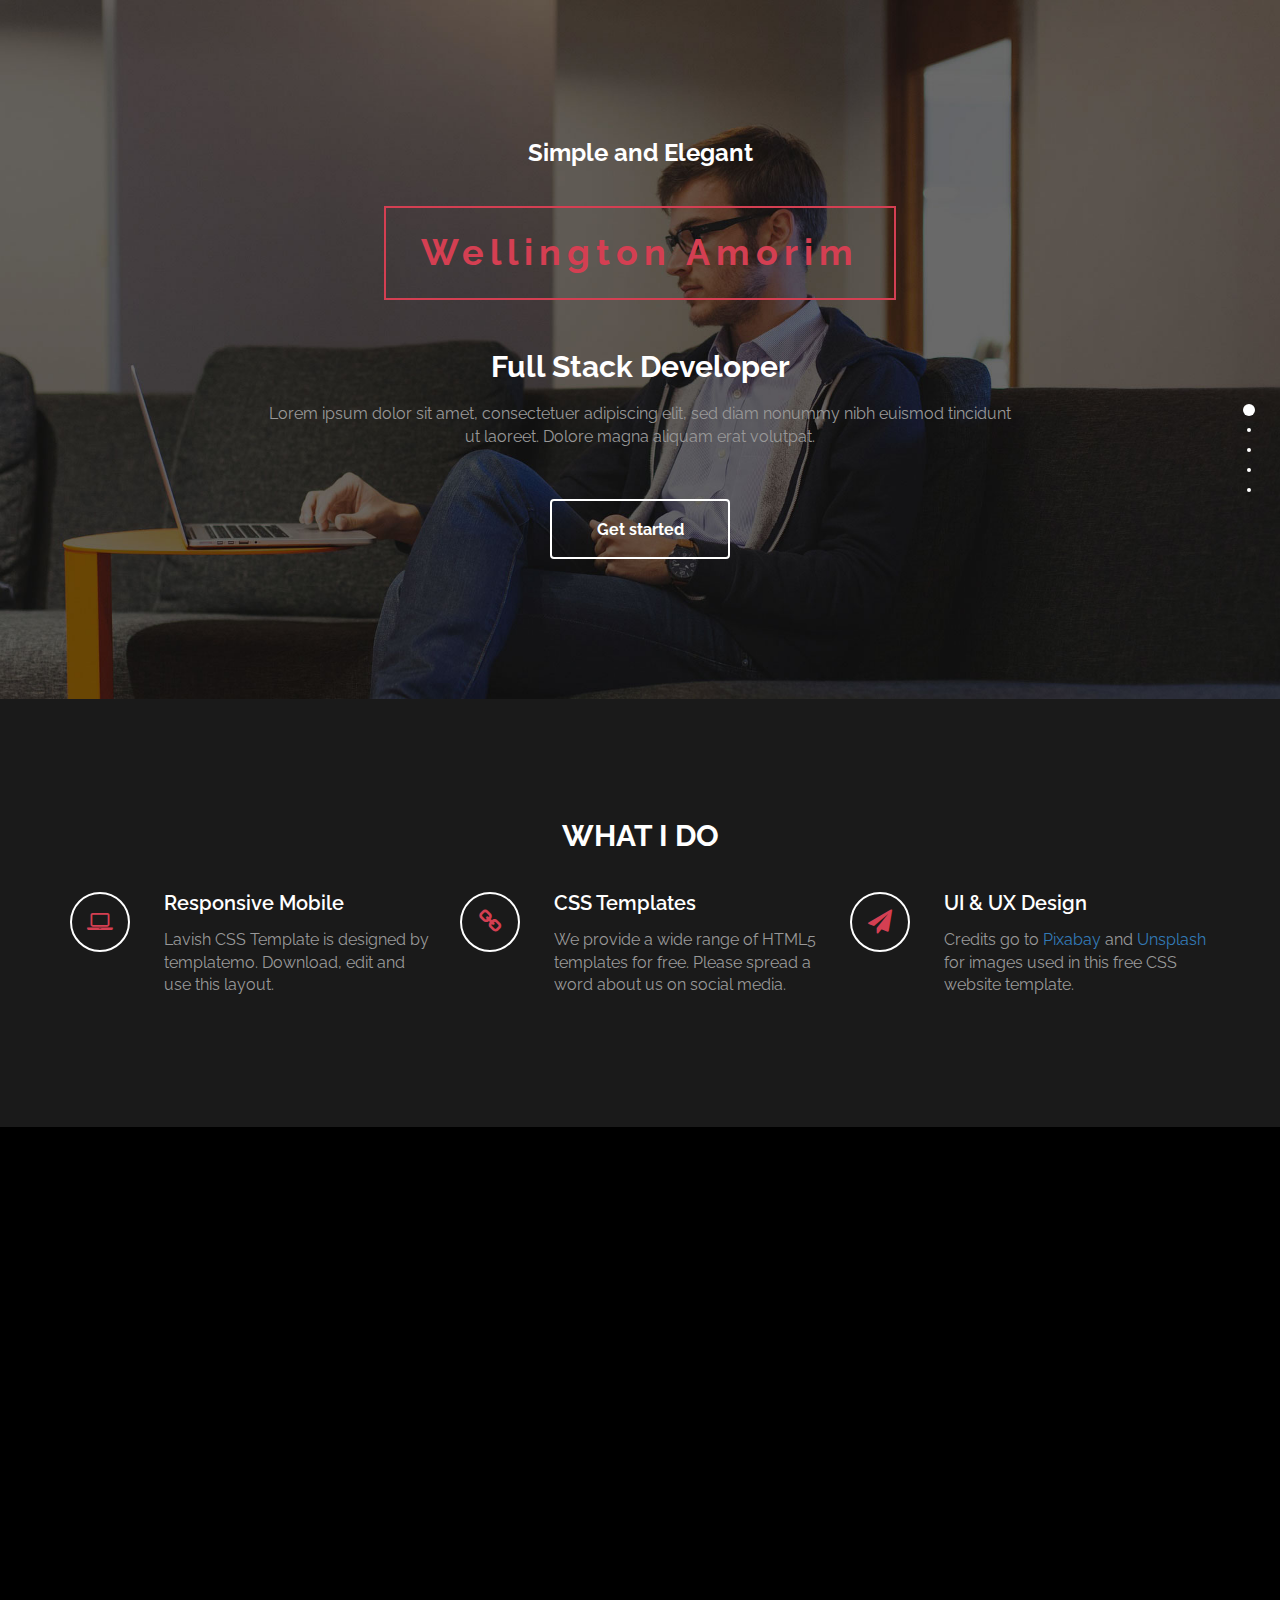
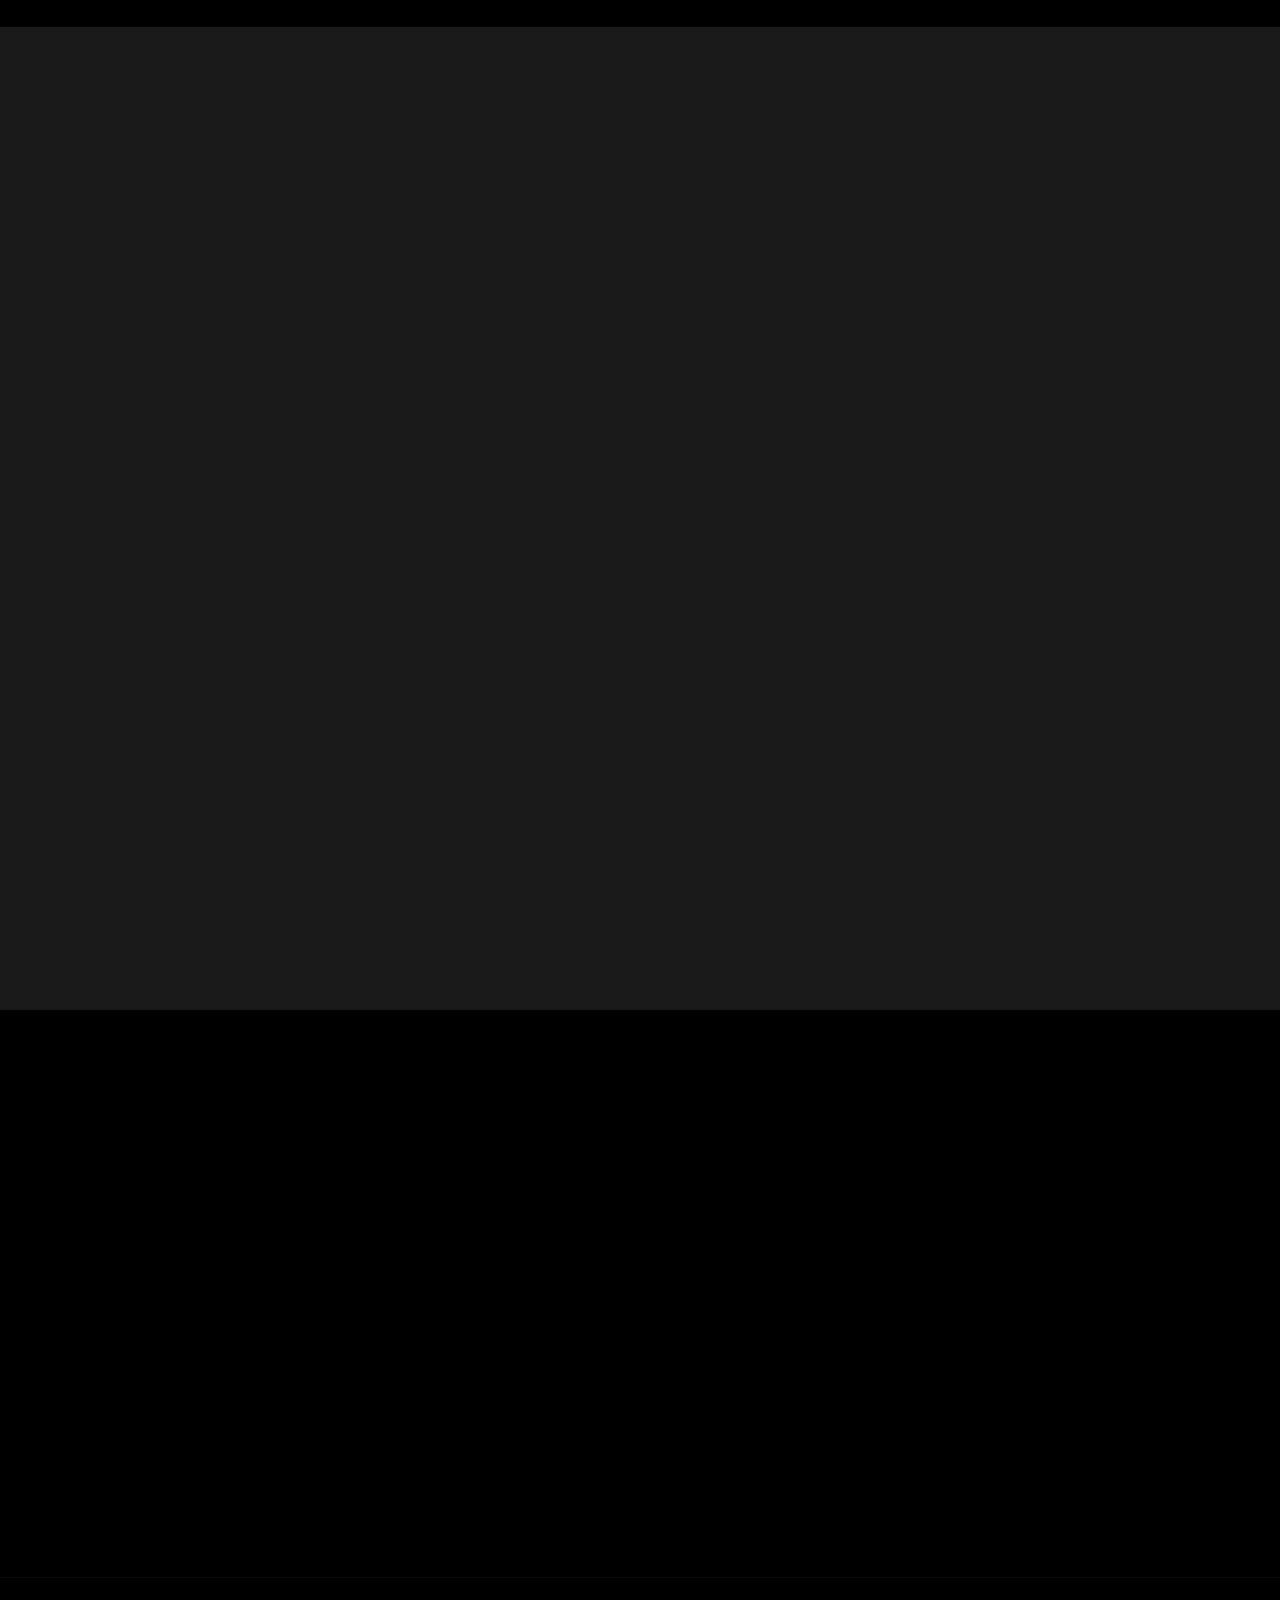
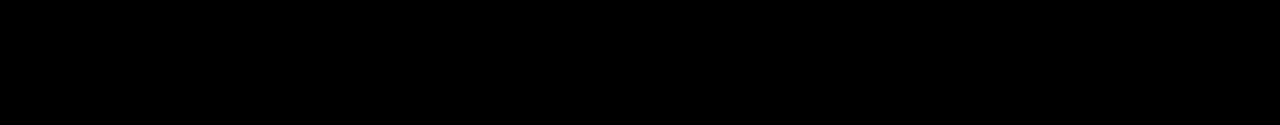
==== root/index.html @ d26688b6 "publish setup" ====
<!DOCTYPE html>
<html lang="en">
	<head>
		<meta charset="utf-8">

		<title>Lavish - Free Responsive Template</title>
		<meta name="keywords" content="">
		<meta name="description" content="">
        <meta name="author" content="templatemo">
        <!-- 
        Lavish HTML CSS Template
        https://templatemo.com/tm-458-lavish
        -->
        
		<meta http-equiv="X-UA-Compatible" content="IE=Edge">
		<meta http-equiv="Content-Type" content="text/html; charset=UTF-8" />
		<meta name="viewport" content="width=device-width, initial-scale=1">

		<!-- animate -->
		<link rel="stylesheet" href="css/animate.min.css">
		<!-- bootstrap -->
		<link rel="stylesheet" href="css/bootstrap.min.css">
		<!-- font-awesome -->
		<link rel="stylesheet" href="css/font-awesome.min.css">
		<!-- google font -->
		<link href='http://fonts.googleapis.com/css?family=Raleway:400,300,700,800' rel='stylesheet' type='text/css'>
		<!-- fullpage -->
		<link rel="stylesheet" href="css/jquery.fullPage.css">
		<!-- custom -->
		<link rel="stylesheet" href="css/templatemo-style.css">

	</head>
	<body>

	<div id="fullpage">

		<!-- start home -->
		<div id="home" class="section">
			<div class="container">
				<div class="row">
					<div class="col-md-2"></div>
					<div class="col-md-8 wow fadeIn" data-wow-delay="0.9s">
						<h3>Simple and Elegant</h3>
						<h1>Wellington Amorim</h1>
						<h2 class="rotate">Full Stack Developer, e.g. PROJECT LEADER</h2>
						<p>Lorem ipsum dolor sit amet, consectetuer adipiscing elit, sed diam nonummy nibh euismod tincidunt ut laoreet. Dolore magna aliquam erat volutpat.</p>
						<a href="#work" class="btn btn-default smoothScroll wow fadeInUp" data-wow-delay="1s">Get started</a>
					</div>
					<div class="col-md-2"></div>
				</div>
			</div>
		</div>
		<!-- end home -->

		<!-- start work -->
		<div id="work" class="section">
			<div class="container">
				<div class="row">
					<div class="col-md-12 wow bounce">
						<h2>WHAT I DO</h2>
					</div>
                </div>  
                
                <div class="row">
					<div class="col-md-4 col-xs-11 wow fadeInUp" data-wow-delay="0.6s">
						<div class="media">
							<div class="media-object media-left">
								<i class="fa fa-laptop"></i>
							</div>
							<div class="media-body">
								<h3 class="media-heading">Responsive Mobile</h3>
								<p>Lavish CSS Template is designed by templatemo. Download, edit and use this layout.</p>
							</div>
						</div>
					</div>
                    
					<div class="col-md-4 col-xs-11 wow fadeInUp" data-wow-delay="0.6s">
						<div class="media">
							<div class="media-object media-left">
								<i class="fa fa-link"></i>
							</div>
							<div class="media-body">
								<h3 class="media-heading">CSS Templates</h3>
								<p>We provide a wide range of HTML5 templates for free. Please spread a word about us on social media.</p>
							</div>
						</div>
					</div>
                    
					<div class="col-md-4 col-xs-11 wow fadeInUp" data-wow-delay="0.6s">
						<div class="media">
							<div class="media-object media-left">
								<i class="fa fa-paper-plane"></i>
							</div>
							<div class="media-body">
								<h3 class="media-heading">UI &AMP; UX Design</h3>
								<p>Credits go to <a rel="nofollow" href="https://pixabay.com">Pixabay</a> and <a rel="nofollow" href="http://unsplash.com">Unsplash</a> for images used in this free CSS website template.</p>
							</div>
						</div>
					</div>
                    
				</div>
			</div>
		</div>
		<!-- end work -->

		<!-- start about -->
		<div id="about" class="section">
			<div class="container">
				<div class="row">
					<div class="col-md-6 col-xs-11 wow fadeInLeft" data-wow-delay="0.9s">
						<h2>ABOUT LAVISH</h2>
						<h4>DESIGNER &AMP; DEVELOPER</h4>
						<p>Lorem ipsum dolor sit amet, consectetuer adipiscing elit, sed diam nonummy nibh euismod tincidunt ut laoreet. Dolore magna aliquam erat volutpat.</p>
						<p>Dolore magna aliquam erat volutpat. Lorem ipsum dolor sit amet, consectetuer adipiscing elit, sed diam nonummy nibh euismod tincidunt ut laoreet.</p>
					</div>
					<div class="col-md-6 col-xs-11 wow fadeInRight" data-wow-delay="0.9s">
						<span class="text-top">Web Design <small>95%</small></span>
							<div class="progress">
								<div class="progress-bar progress-bar-danger" role="progressbar" aria-valuenow="60" aria-valuemin="0" aria-valuemax="100" style="width: 95%;"></div>
							</div>
						<span>Mobile Apps <small>80%</small></span>
							<div class="progress">
								<div class="progress-bar progress-bar-danger" role="progressbar" aria-valuenow="80" aria-valuemin="0" aria-valuemax="100" style="width: 80%;"></div>
							</div>
						<span>SEO Stuffs <small>70%</small></span>
							<div class="progress">
								<div class="progress-bar progress-bar-danger" role="progressbar" aria-valuenow="60" aria-valuemin="0" aria-valuemax="100" style="width: 70%;"></div>
							</div>
						<span>HTLM5 &AMP; CSS3 <small>90%</small></span>
							<div class="progress">
								<div class="progress-bar progress-bar-danger" role="progressbar" aria-valuenow="60" aria-valuemin="0" aria-valuemax="100" style="width: 90%;"></div>
							</div>
					</div>
				</div>
			</div>
		</div>
		<!-- end about -->

		<!-- start portfolio -->
		<div id="portfolio" class="section">
		<div class="container">
			<div class="row">
				<div class="col-md-12">
					<h2 class="wow bounce">PORTFOLIO</h2>
				</div>
				<div class="col-md-4 col-xs-6 wow fadeIn" data-wow-delay="0.6s">
					<div class="portfolio-thumb">
						<img src="images/portfolio-img1.jpg" class="img-responsive" alt="portfolio img">
							<div class="portfolio-overlay">
								<h4>Web Design</h4>
								<h5>Author: Cindy</h5>
							</div>
					</div>
				</div>
				<div class="col-md-4 col-xs-6 wow fadeIn" data-wow-delay="0.6s">
					<div class="portfolio-thumb">
						<img src="images/simple_kambam.gif" class="img-responsive" alt="portfolio img">
							<div class="portfolio-overlay">
								<h4>Web App</h4>
								<h5>Author: Linda</h5>
							</div>
					</div>
				</div>
				<div class="col-md-4 col-xs-6 wow fadeIn" data-wow-delay="0.6s">
					<div class="portfolio-thumb">
						<img src="images/portfolio-img3.jpg" class="img-responsive" alt="portfolio img">
							<div class="portfolio-overlay">
								<h4>Mobile App</h4>
								<h5>Author: Kate</h5>
							</div>
					</div>
				</div>
				<div class="col-md-6 col-xs-6 wow fadeIn" data-wow-delay="0.6s">
					<div class="portfolio-thumb">
						<img src="images/portfolio-img4.jpg" class="img-responsive" alt="portfolio img">
							<div class="portfolio-overlay">
								<h4>Old Artwork</h4>
								<h5>Author: Catherine</h5>
							</div>
					</div>
				</div>
				<div class="col-md-6 col-xs-6 wow fadeIn" data-wow-delay="0.6s">
					<div class="portfolio-thumb">
						<img src="images/portfolio-img5.jpg" class="img-responsive" alt="portfolio img">
							<div class="portfolio-overlay">
								<h4>New Animation</h4>
								<h5>Author: Kathy</h5>
							</div>
					</div>
				</div>
			</div>
		</div>
	</div>
	<!-- end portfolio -->

		<!-- start contact -->
		<div id="contact" class="section">
			<div class="container">
				<div class="row">
					<div class="col-lg-5 col-lg-offset-1 col-md-6 wow fadeInUp" data-wow-delay="0.6s">
						<address>
							<p class="contact-title">CONTACT ME</p>
							<p><i class="fa fa-phone"></i> 090-080-0760</p>
							<p><i class="fa fa-envelope-o"></i> info@company.com</p>
							<p><i class="fa fa-map-marker"></i> 120 Old Walking Street, GL 16060</p>
						</address>
					</div>
					<div class="col-lg-6 col-md-6 col-xs-10 wow fadeInUp" data-wow-delay="0.6s">
						<form role="form" method="post" action="#">
							<input name="name" type="text" class="form-control" id="name" placeholder="Your Name">
							<input name="email" type="email" class="form-control" id="email" placeholder="Your Email">
							<textarea name="message" rows="5" class="form-control" id="message" placeholder="Your Message"></textarea>
							<input name="send" type="submit" class="form-control" id="send" value="SEND ME">
						</form>
					</div>
					<div class="col-md-1 col-sm-1"></div>
				</div>
			</div>
		</div>
		<!-- end contact -->

		<!-- start footer -->
		<footer>
			<div class="container">
				<div class="row">
					<div class="col-md-12 wow fadeIn" data-wow-delay="0.9s">
						<p>Copyright &copy; 2018 Lavish Personal Profile 
                        
                        . Designed by <a rel="nofollow noopener" href="https://templatemo.com">templatemo</a></p>
						<hr>
						<ul class="social-icon">
							<li><a href="#" class="fa fa-facebook"></a></li>
							<li><a href="#" class="fa fa-twitter"></a></li>
							<li><a href="#" class="fa fa-instagram"></a></li>
						</ul>
					</div>
				</div>
			</div>
		</footer>
		<!-- end footer -->

	</div>

		<!-- jQuery -->
		<script src="js/jquery.js"></script>
		<!-- bootstrap -->
		<script src="js/bootstrap.min.js"></script>
		<!-- fullpage -->
		<script src="js/jquery.fullPage.js"></script>
		<!-- smoothScroll -->
		<script src="js/smoothscroll.js"></script>
		<!-- wow -->
		<script src="js/wow.min.js"></script>
		<!-- text rotater -->
		<script src="js/jquery.simple-text-rotator.js"></script>
		<!-- custom -->
		<script src="js/custom.js"></script>

	</body>
</html>
---- root/css/templatemo-style.css ----
/*

Lavish HTML CSS Template

https://templatemo.com/tm-458-lavish
		
*/

body
{
	background: #000000;
	color: #999;
	font-family: 'Raleway', sans-serif;
	font-size: 16px;
	font-weight: 400;
}

/* start all section */
#home,
#home .fp-slide,
#home .fp-tableCell,

#work,
#work .fp-slide,
#work .fp-tableCell,

#about,
#about .fp-slide,
#about .fp-tableCell,

#contact,
#contact .fp-slide,
#contact .fp-tableCell,

#portfolio,
#portfolio .fp-slide,
#portfolio .fp-tableCell,

footer,
footer .fp-slide,
footer .fp-tableCell
{
    height: auto !important;
}

/* end all section */

/* start all heading */
h1,h2,h3,h4,h5
    {
        color: #ffffff;
        font-weight: bold;
    }
/* end all heading */

/* start all section */
#work, #about, #portfolio, #contact
    {
        padding-top: 100px;
        padding-bottom: 120px;
    }
/* end all section */

/* start simpletextrotator */
.rotating {
  display: inline-block;
  -webkit-transform-style: preserve-3d;
  -moz-transform-style: preserve-3d;
  -ms-transform-style: preserve-3d;
  -o-transform-style: preserve-3d;
  transform-style: preserve-3d;
  -webkit-transform: rotateX(0) rotateY(0) rotateZ(0);
  -moz-transform: rotateX(0) rotateY(0) rotateZ(0);
  -ms-transform: rotateX(0) rotateY(0) rotateZ(0);
  -o-transform: rotateX(0) rotateY(0) rotateZ(0);
  transform: rotateX(0) rotateY(0) rotateZ(0);
  -webkit-transition: 0.5s;
  -moz-transition: 0.5s;
  -ms-transition: 0.5s;
  -o-transition: 0.5s;
  transition: 0.5s;
  -webkit-transform-origin-x: 50%;
}

.rotating.flip {
  position: relative;
}

.rotating .front, .rotating .back {
  left: 0;
  top: 0;
  -webkit-backface-visibility: hidden;
  -moz-backface-visibility: hidden;
  -ms-backface-visibility: hidden;
  -o-backface-visibility: hidden;
  backface-visibility: hidden;
}

.rotating .front {
  position: absolute;
  display: inline-block;
  -webkit-transform: translate3d(0,0,1px);
  -moz-transform: translate3d(0,0,1px);
  -ms-transform: translate3d(0,0,1px);
  -o-transform: translate3d(0,0,1px);
  transform: translate3d(0,0,1px);
}

.rotating.flip .front {
  z-index: 1;
}

.rotating .back {
  display: block;
  opacity: 0;
}

.rotating.spin {
  -webkit-transform: rotate(360deg) scale(0);
  -moz-transform: rotate(360deg) scale(0);
  -ms-transform: rotate(360deg) scale(0);
  -o-transform: rotate(360deg) scale(0);
  transform: rotate(360deg) scale(0);
}

.rotating.flip .back {
  z-index: 2;
  display: block;
  opacity: 1;
  
  -webkit-transform: rotateY(180deg) translate3d(0,0,0);
  -moz-transform: rotateY(180deg) translate3d(0,0,0);
  -ms-transform: rotateY(180deg) translate3d(0,0,0);
  -o-transform: rotateY(180deg) translate3d(0,0,0);
  transform: rotateY(180deg) translate3d(0,0,0);
}

.rotating.flip.up .back {
  -webkit-transform: rotateX(180deg) translate3d(0,0,0);
  -moz-transform: rotateX(180deg) translate3d(0,0,0);
  -ms-transform: rotateX(180deg) translate3d(0,0,0);
  -o-transform: rotateX(180deg) translate3d(0,0,0);
  transform: rotateX(180deg) translate3d(0,0,0);
}

.rotating.flip.cube .front {
  -webkit-transform: translate3d(0,0,100px) scale(0.9,0.9);
  -moz-transform: translate3d(0,0,100px) scale(0.85,0.85);
  -ms-transform: translate3d(0,0,100px) scale(0.85,0.85);
  -o-transform: translate3d(0,0,100px) scale(0.85,0.85);
  transform: translate3d(0,0,100px) scale(0.85,0.85);
}

.rotating.flip.cube .back {
  -webkit-transform: rotateY(180deg) translate3d(0,0,100px) scale(0.9,0.9);
  -moz-transform: rotateY(180deg) translate3d(0,0,100px) scale(0.85,0.85);
  -ms-transform: rotateY(180deg) translate3d(0,0,100px) scale(0.85,0.85);
  -o-transform: rotateY(180deg) translate3d(0,0,100px) scale(0.85,0.85);
  transform: rotateY(180deg) translate3d(0,0,100px) scale(0.85,0.85);
}

.rotating.flip.cube.up .back {
  -webkit-transform: rotateX(180deg) translate3d(0,0,100px) scale(0.9,0.9);
  -moz-transform: rotateX(180deg) translate3d(0,0,100px) scale(0.85,0.85);
  -ms-transform: rotateX(180deg) translate3d(0,0,100px) scale(0.85,0.85);
  -o-transform: rotateX(180deg) translate3d(0,0,100px) scale(0.85,0.85);
  transform: rotateX(180deg) translate3d(0,0,100px) scale(0.85,0.85);
}
/* end simpletextrotator */

/* start home */       
#home
	{
        background: url('../images/home-bg.jpg');
        background-size: cover;
        background-repeat: no-repeat;
        padding-top: 120px;
        padding-bottom: 140px;
        text-align: center;
	}
#home h1
    {
        border: 2px solid #D43F52;
        color: #D43F52;
        display: inline-block;
        letter-spacing: 6px;
        padding: 25px 35px;
        margin: 30px 0;
    }
#home h2
    {
        padding-bottom: 10px;
    }
#home .btn
    {
        background: transparent;
        border: 2px solid #ffffff;
        color: #ffffff;
        font-size: 16px;
        font-weight: bold;
        width: 180px;
        height: 60px;
        margin-top: 40px;
        padding-top: 18px;
        transition: all 0.4s ease-in-out;
    }
#home .btn:hover
    {
        background: #D43F52;
        border-color: transparent;
    }
/* end home */

/* start work */
#work
    {
        background: #1a1a1a;
    }
#work h2
    {
        text-align: center;
    }

#work .media
    {
      margin-top: 30px;
    }
	
#work .media .fa
    {
        border: 2px solid #ffffff;
        border-radius: 50%;
        color: #D43F52;
        font-size: 24px;
        margin-right: 24px;
        width: 60px;
        height: 60px;
        line-height: 55px;
        text-align: center;
        vertical-align: middle;
        transition: all 0.4s ease-in;
    }
#work .media .fa:hover
    {
        background: #ffffff;
        cursor: pointer;
    }
#work .media .media-heading
    {
        font-weight: 600;
        font-size: 20px;
        padding-bottom: 10px;
    }
/* end work */

/* start about */
#about h4
    {
        padding: 15px 0;
		color: #D43F52;
    }
#about .progress
    {
        border-radius: 4px;
        background: #ffffff;
        height: 4px;
    }
#about .progress .progress-bar-danger
    {
        background: #D43F52;
    }
#about .text-top
    {
        padding-top: 50px;
    }
#about span
    {
        color: #ffffff;
        font-weight: bold;
        display: block;
        padding-bottom: 6px;
    }
#about small
    {
        font-weight: bold;
        float: right;
    }
/* end about */

/* start portfolio */
#portfolio
    {
        background: #1a1a1a;
        text-align: center;
    }
#portfolio h2
    {
        padding-bottom: 30px;
    }
#portfolio .portfolio-thumb
    {
        overflow: hidden;
        position: relative;
        margin-bottom: 30px;
    }
#portfolio .portfolio-thumb .portfolio-overlay
    {
        background: #D43F52;
        top: 0;
        left: 0;
        right: 0;
        bottom: 0;
        opacity: 0;
        width: 100%;
        height: 100%;
        position: absolute;
        padding-top: 60px;
        transition: all 0.4s ease-in-out;
    }
#portfolio .portfolio-thumb:hover .portfolio-overlay
    {
        cursor: pointer;
        opacity: 0.8;
        transform: scale(0.9);
    }
/* end portfolio */

/* start contact */

#contact address
    {
      padding-bottom: 18px;
    }
	
#contact .contact-title
    {
		font-size: 24px;
		font-weight: bold;
        padding-bottom: 20px;
		color: #ffffff;
    }
#contact .fa
    {
        border: 2px solid #ffffff;
        border-radius: 50%;
        color: #D43F52;
        width: 50px;
        height: 50px;
        line-height: 45px;
        text-align: center;
        margin-right: 20px;
    }
#contact .form-control
    {
        background: transparent;
        border: 2px solid #999;
        border-radius: 0;
        box-shadow: none;
        color: #ffffff;
        margin-bottom: 20px;
    }
#contact input
    {
        height: 50px;
    }
#contact input[type="submit"]
    {
        background: #D43F52;
        border: 2px solid transparent;
        color: #ffffff;
        font-weight: bold;
        transition: all 0.4s ease-in-out;
    }
#contact input[type="submit"]:hover
    {
        background: #ffffff;
        color: #D43F52;
    }
/* end contact */

/* start footer */
footer
    {
        border-top: 1px solid #090909;
        text-align: center;
        padding-top: 40px;
        padding-bottom: 20px;
    }
footer hr
    {
        width: 100px;
    }
/* end footer */

/* start social icon */
.social-icon
    {
        position: relative;
        padding: 0;
        margin: 0;
    }
.social-icon li
    {
        display: inline-block;
        list-style: none;
    }
.social-icon li a
    {
        border-radius: 50%;
        color: #606060;
        text-decoration: none;
        transition: all 0.4s ease-in-out;
        text-align: center;
        margin-right: 10px;
    }
.social-icon li a:hover
    {
        color: #D43F52;
    }
/* end social icon */
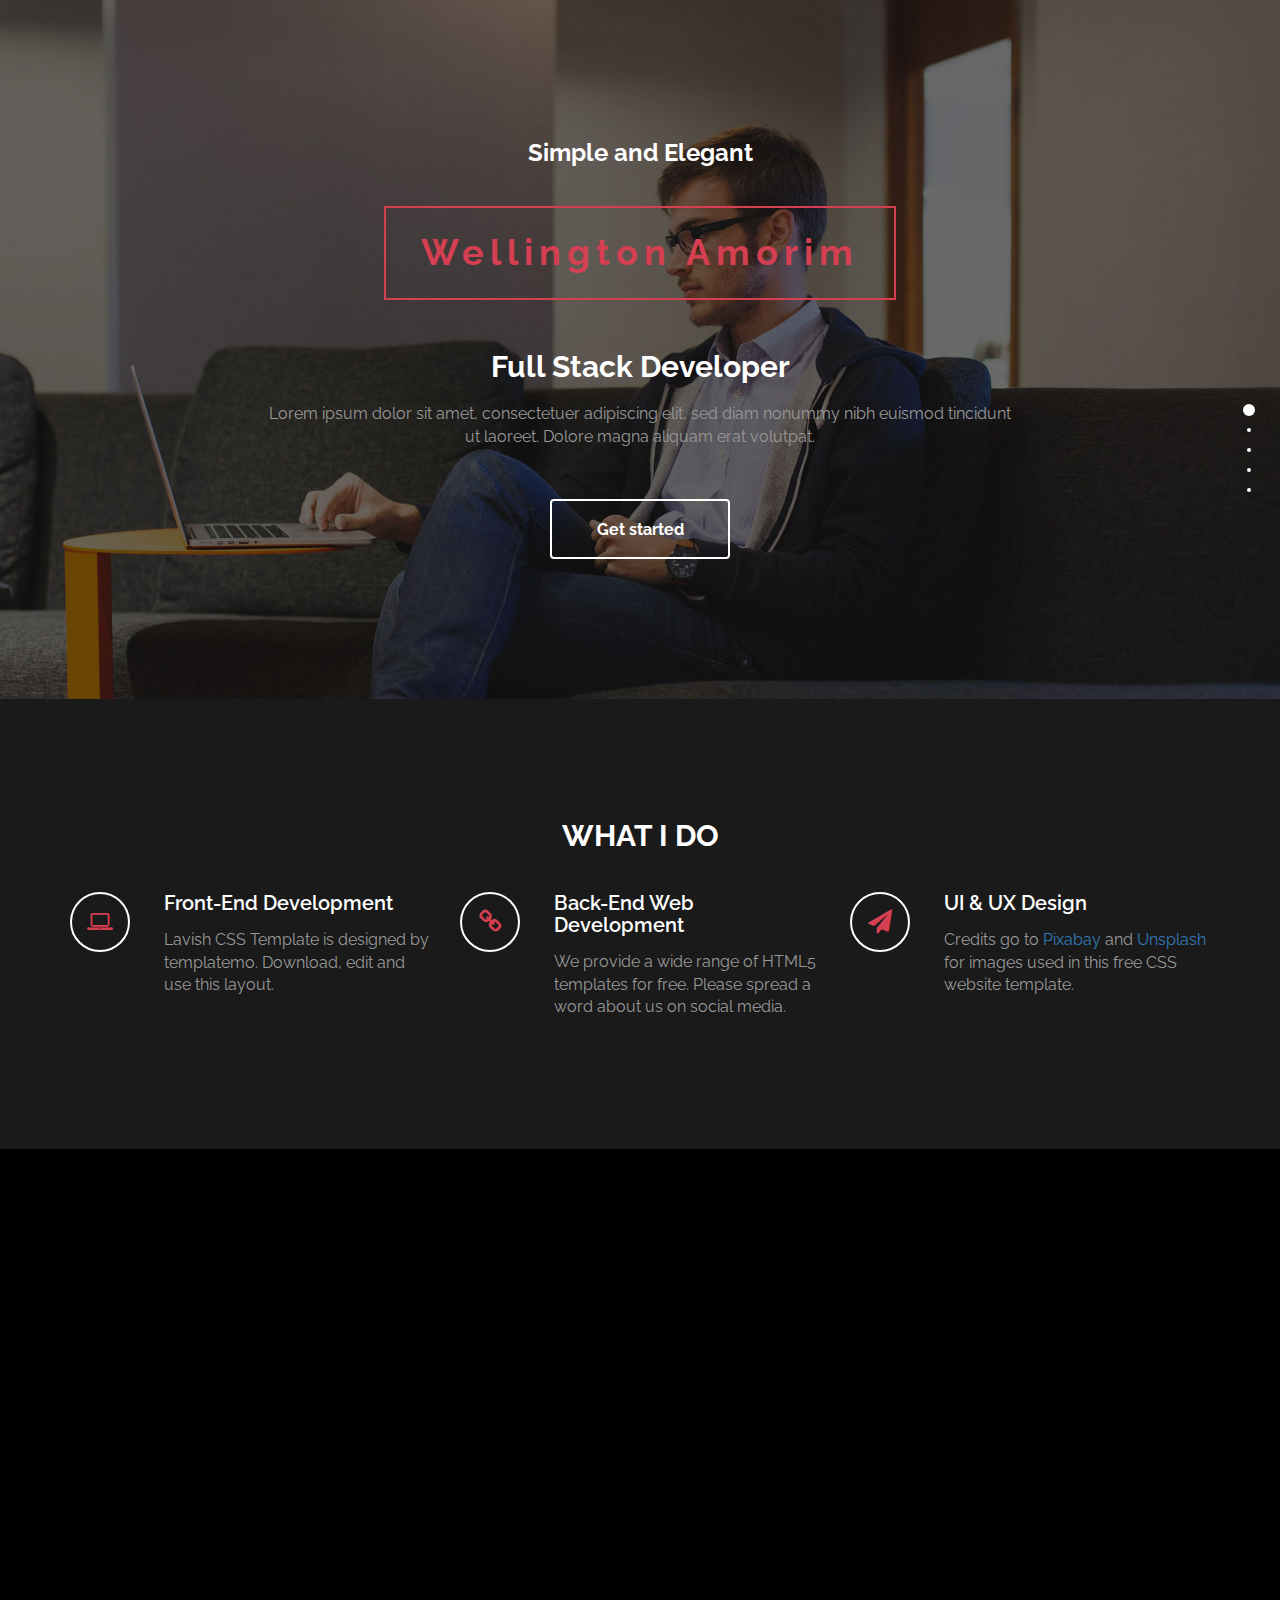
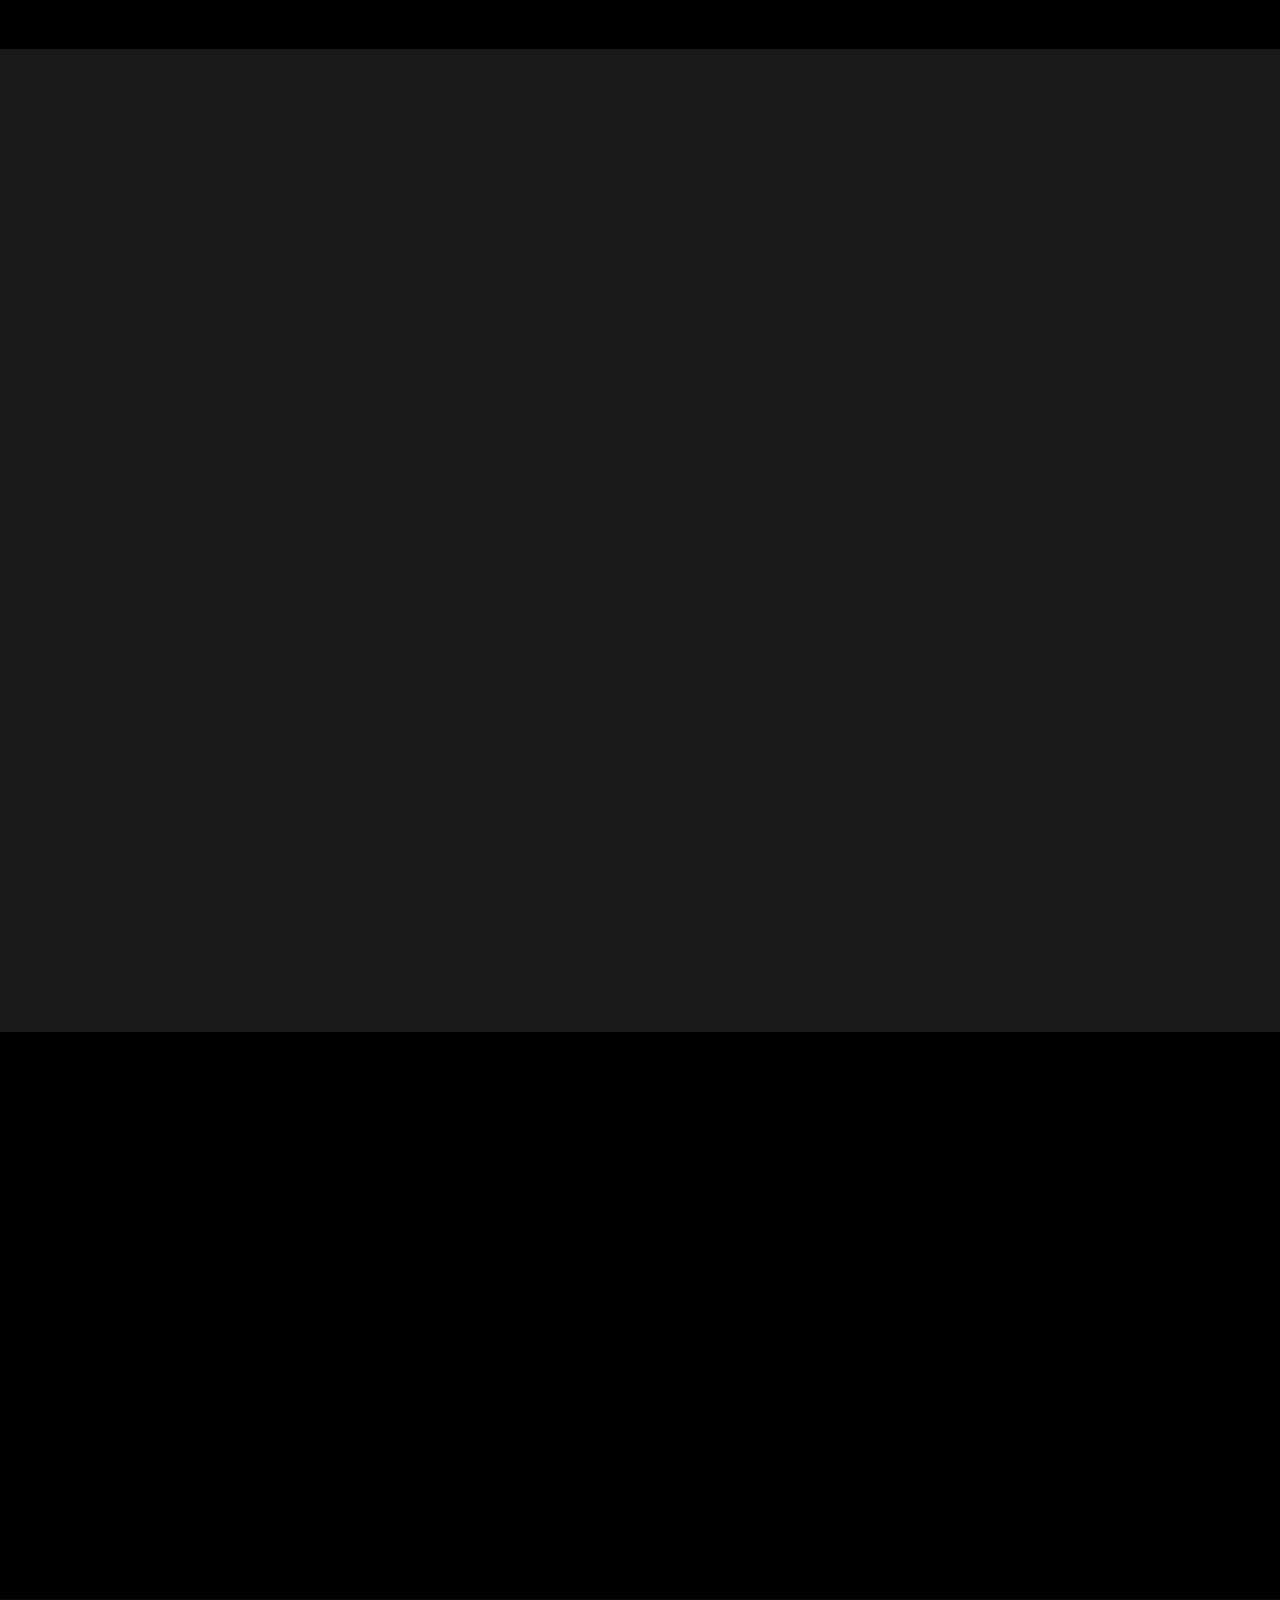
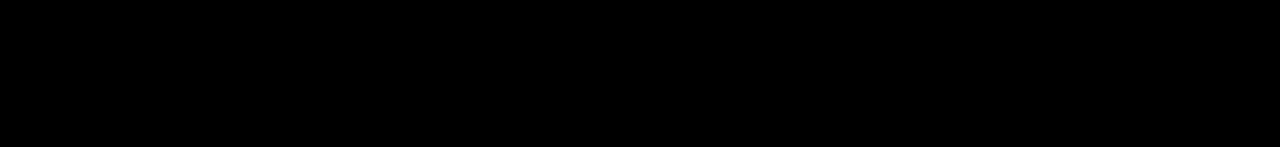
==== commit ab3f91e4: "describes improvement" ====
--- a/root/index.html
+++ b/root/index.html
@@ -3,7 +3,7 @@
 	<head>
 		<meta charset="utf-8">
 
-		<title>Lavish - Free Responsive Template</title>
+		<title>Wellington Amorim - Full Stack Developer</title>
 		<meta name="keywords" content="">
 		<meta name="description" content="">
         <meta name="author" content="templatemo">
@@ -68,7 +68,7 @@
 								<i class="fa fa-laptop"></i>
 							</div>
 							<div class="media-body">
-								<h3 class="media-heading">Responsive Mobile</h3>
+								<h3 class="media-heading">Front-End Development</h3>
 								<p>Lavish CSS Template is designed by templatemo. Download, edit and use this layout.</p>
 							</div>
 						</div>
@@ -80,7 +80,7 @@
 								<i class="fa fa-link"></i>
 							</div>
 							<div class="media-body">
-								<h3 class="media-heading">CSS Templates</h3>
+								<h3 class="media-heading">Back-End Web Development</h3>
 								<p>We provide a wide range of HTML5 templates for free. Please spread a word about us on social media.</p>
 							</div>
 						</div>
@@ -145,7 +145,7 @@
 				</div>
 				<div class="col-md-4 col-xs-6 wow fadeIn" data-wow-delay="0.6s">
 					<div class="portfolio-thumb">
-						<img src="images/portfolio-img1.jpg" class="img-responsive" alt="portfolio img">
+						<img src="images/ml_recommendation_ms.gif" class="img-responsive" alt="machine learning recomendation img">
 							<div class="portfolio-overlay">
 								<h4>Web Design</h4>
 								<h5>Author: Cindy</h5>
@@ -154,7 +154,7 @@
 				</div>
 				<div class="col-md-4 col-xs-6 wow fadeIn" data-wow-delay="0.6s">
 					<div class="portfolio-thumb">
-						<img src="images/simple_kambam.gif" class="img-responsive" alt="portfolio img">
+						<img src="images/simple_kambam.gif" class="img-responsive" alt="simple kanbam img">
 							<div class="portfolio-overlay">
 								<h4>Web App</h4>
 								<h5>Author: Linda</h5>
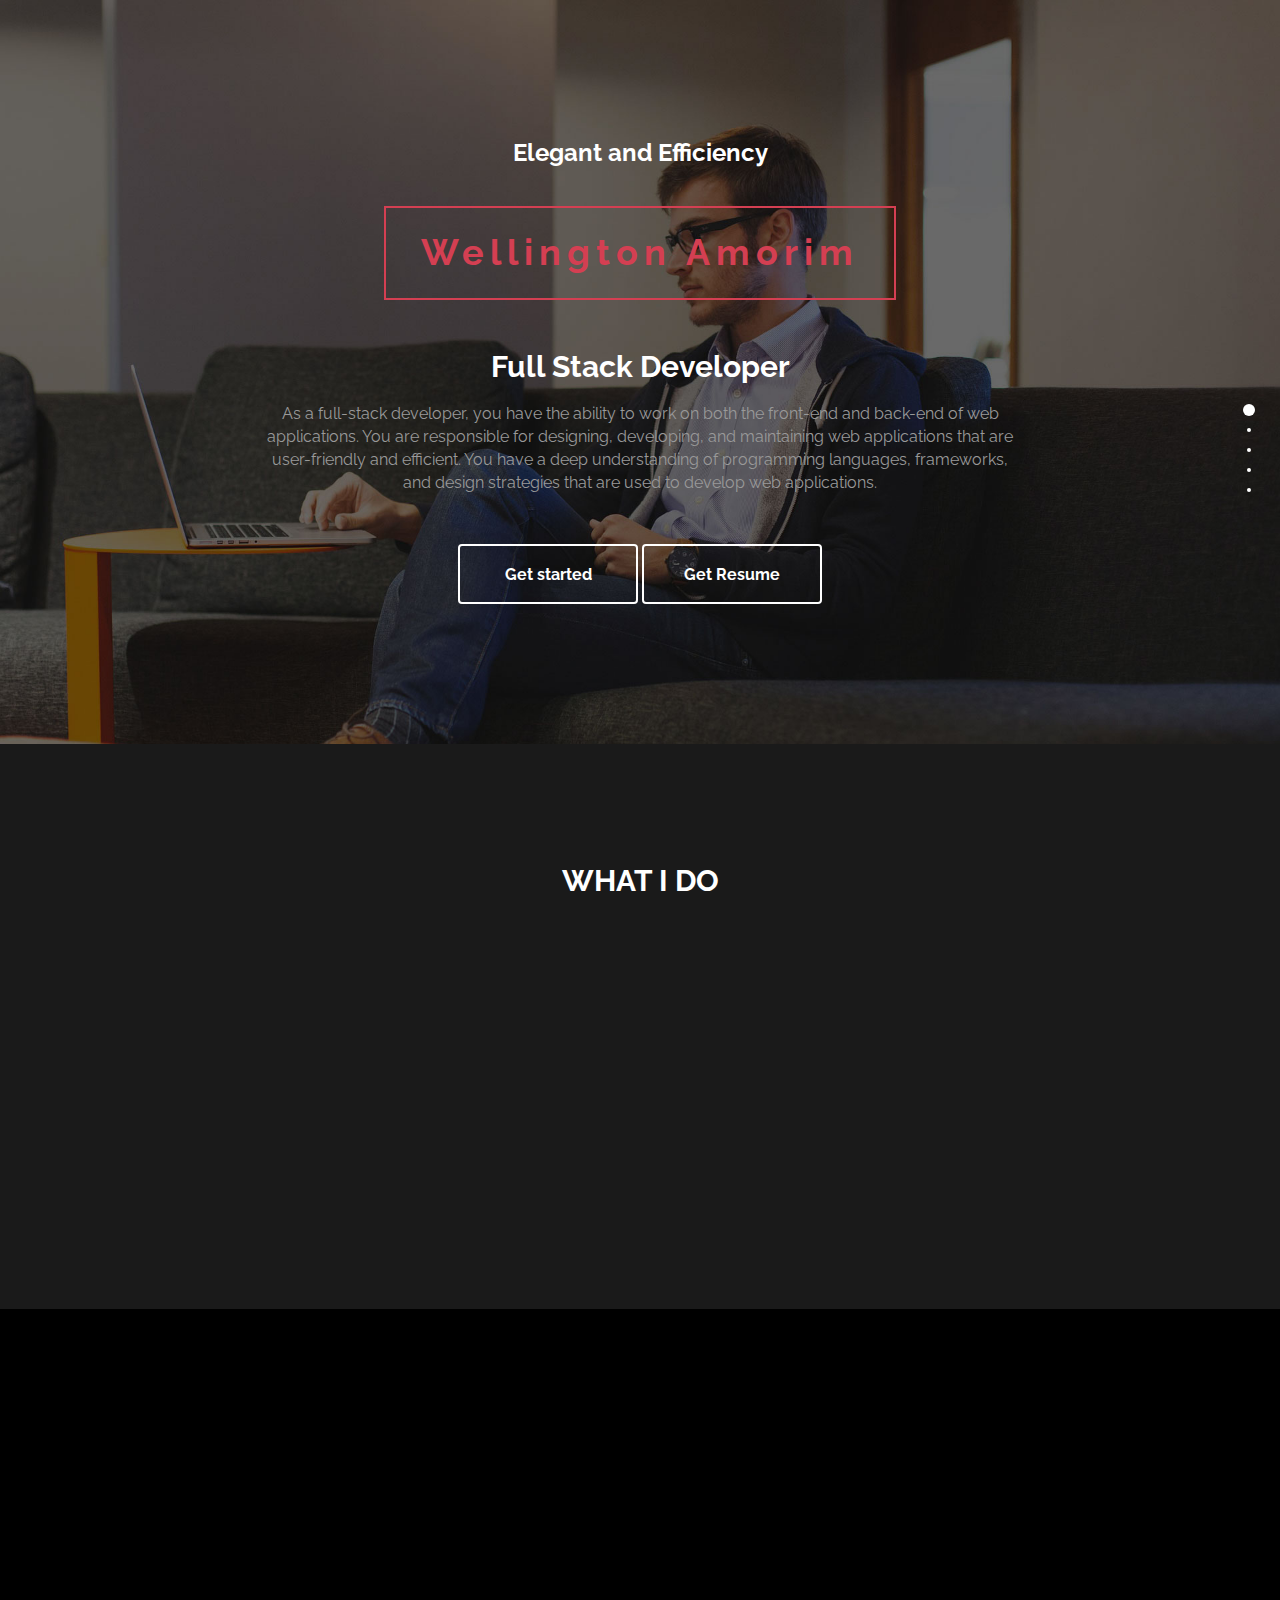
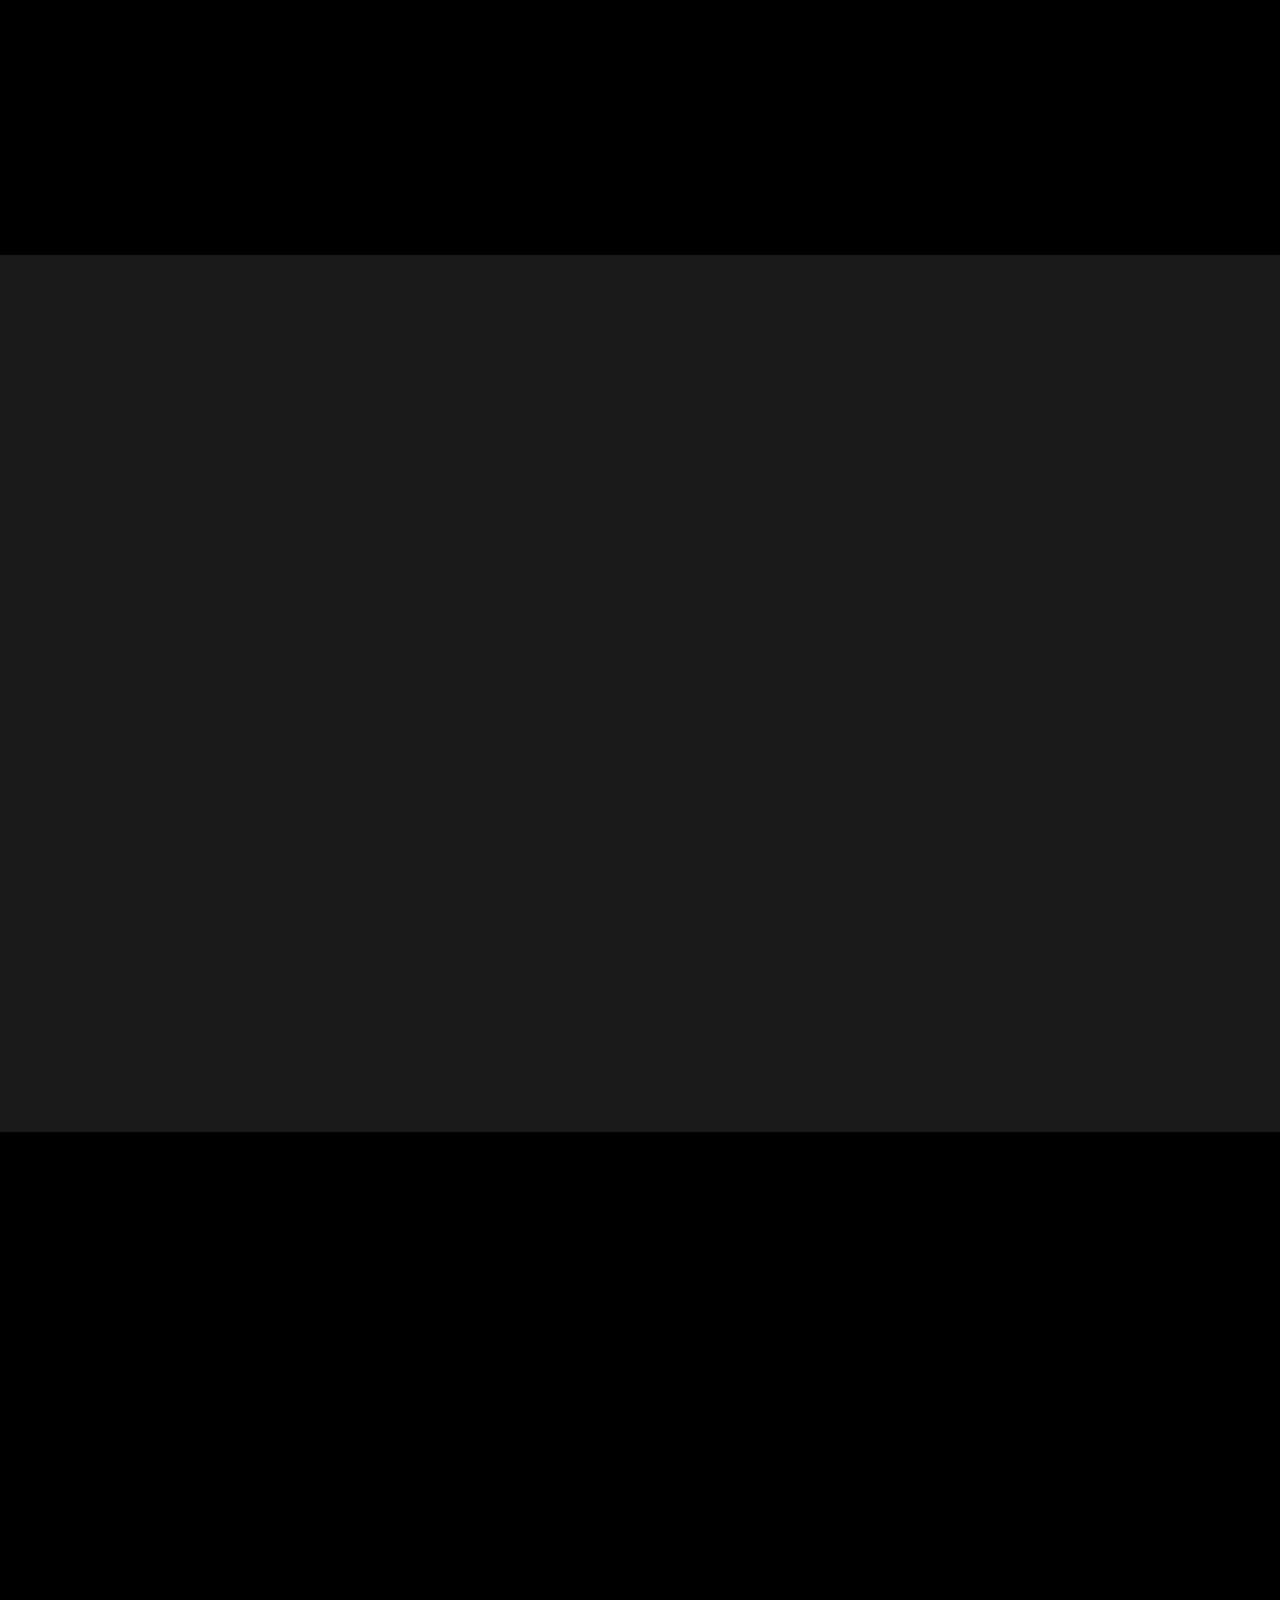
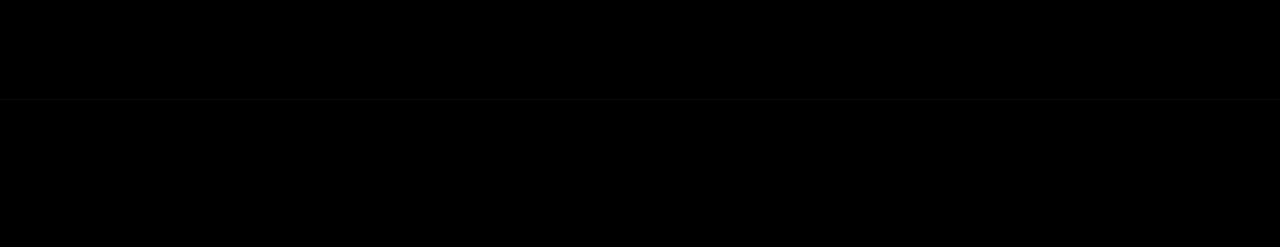
==== commit 45393e7a: "particular description added" ====
--- a/root/index.html
+++ b/root/index.html
@@ -40,11 +40,12 @@
 				<div class="row">
 					<div class="col-md-2"></div>
 					<div class="col-md-8 wow fadeIn" data-wow-delay="0.9s">
-						<h3>Simple and Elegant</h3>
+						<h3>Elegant and Efficiency</h3>
 						<h1>Wellington Amorim</h1>
-						<h2 class="rotate">Full Stack Developer, e.g. PROJECT LEADER</h2>
-						<p>Lorem ipsum dolor sit amet, consectetuer adipiscing elit, sed diam nonummy nibh euismod tincidunt ut laoreet. Dolore magna aliquam erat volutpat.</p>
+						<h2 class="rotate">Full Stack Developer, PROJECT LEADER</h2>
+						<p>As a full-stack developer, you have the ability to work on both the front-end and back-end of web applications. You are responsible for designing, developing, and maintaining web applications that are user-friendly and efficient. You have a deep understanding of programming languages, frameworks, and design strategies that are used to develop web applications.</p>
 						<a href="#work" class="btn btn-default smoothScroll wow fadeInUp" data-wow-delay="1s">Get started</a>
+						<a href="images/Wellington Amorim.pdf" class="btn btn-default smoothScroll wow fadeInUp" data-wow-delay="1s" target="_blank" download>Get Resume</a>
 					</div>
 					<div class="col-md-2"></div>
 				</div>
@@ -69,7 +70,7 @@
 							</div>
 							<div class="media-body">
 								<h3 class="media-heading">Front-End Development</h3>
-								<p>Lavish CSS Template is designed by templatemo. Download, edit and use this layout.</p>
+								<p>Front-end development is the process of building components that interact with users, such as user interfaces, buttons, user-entered data, websites, and user experience (UX) features.</p>
 							</div>
 						</div>
 					</div>
@@ -81,7 +82,7 @@
 							</div>
 							<div class="media-body">
 								<h3 class="media-heading">Back-End Web Development</h3>
-								<p>We provide a wide range of HTML5 templates for free. Please spread a word about us on social media.</p>
+								<p>Back-end development is the process of building and maintaining the server-side of web applications. Back-end developers are responsible for data storage, security, and other server-side functions that are not visible to users.</p>
 							</div>
 						</div>
 					</div>
@@ -92,8 +93,8 @@
 								<i class="fa fa-paper-plane"></i>
 							</div>
 							<div class="media-body">
-								<h3 class="media-heading">UI &AMP; UX Design</h3>
-								<p>Credits go to <a rel="nofollow" href="https://pixabay.com">Pixabay</a> and <a rel="nofollow" href="http://unsplash.com">Unsplash</a> for images used in this free CSS website template.</p>
+								<h3 class="media-heading">Web Api</h3>
+								<p>Web APIs are constructs made available in programming languages to allow developers to create complex functionality more easily 1. They abstract more complex code away from you, providing some easier syntax to use in its place.</p>
 							</div>
 						</div>
 					</div>
@@ -108,25 +109,29 @@
 			<div class="container">
 				<div class="row">
 					<div class="col-md-6 col-xs-11 wow fadeInLeft" data-wow-delay="0.9s">
-						<h2>ABOUT LAVISH</h2>
-						<h4>DESIGNER &AMP; DEVELOPER</h4>
-						<p>Lorem ipsum dolor sit amet, consectetuer adipiscing elit, sed diam nonummy nibh euismod tincidunt ut laoreet. Dolore magna aliquam erat volutpat.</p>
-						<p>Dolore magna aliquam erat volutpat. Lorem ipsum dolor sit amet, consectetuer adipiscing elit, sed diam nonummy nibh euismod tincidunt ut laoreet.</p>
+						<h2>ABOUT WELLINGTON</h2>
+						<h4>FULL STACK - DEVELOPER</h4>
+						<p>👋 Hello! I'm Wellington Amorim, a passionate programmer with a journey that began in 2012. Over the years, I've honed my skills and expertise in various aspects of software development, making me a versatile professional ready to tackle complex challenges.</p>
+						<p>🚀 My professional toolkit includes a deep understanding of software architecture principles such as S.O.L.I.D and Design Patterns. I thrive in Agile and Scrum environments, fostering collaboration and efficiency to deliver high-quality software.</p>
 					</div>
 					<div class="col-md-6 col-xs-11 wow fadeInRight" data-wow-delay="0.9s">
-						<span class="text-top">Web Design <small>95%</small></span>
+						<span class="text-top">DotNet<small>95%</small></span>
 							<div class="progress">
 								<div class="progress-bar progress-bar-danger" role="progressbar" aria-valuenow="60" aria-valuemin="0" aria-valuemax="100" style="width: 95%;"></div>
 							</div>
-						<span>Mobile Apps <small>80%</small></span>
+						<span>Micro Services <small>80%</small></span>
 							<div class="progress">
 								<div class="progress-bar progress-bar-danger" role="progressbar" aria-valuenow="80" aria-valuemin="0" aria-valuemax="100" style="width: 80%;"></div>
 							</div>
-						<span>SEO Stuffs <small>70%</small></span>
+						<span>Cloud Computer <small>70%</small></span>
 							<div class="progress">
 								<div class="progress-bar progress-bar-danger" role="progressbar" aria-valuenow="60" aria-valuemin="0" aria-valuemax="100" style="width: 70%;"></div>
 							</div>
-						<span>HTLM5 &AMP; CSS3 <small>90%</small></span>
+						<span>Front-End Framework <small>90%</small></span>
+							<div class="progress">
+								<div class="progress-bar progress-bar-danger" role="progressbar" aria-valuenow="60" aria-valuemin="0" aria-valuemax="100" style="width: 90%;"></div>
+							</div>
+						<span>Web Api <small>85%</small></span>
 							<div class="progress">
 								<div class="progress-bar progress-bar-danger" role="progressbar" aria-valuenow="60" aria-valuemin="0" aria-valuemax="100" style="width: 90%;"></div>
 							</div>
@@ -143,51 +148,61 @@
 				<div class="col-md-12">
 					<h2 class="wow bounce">PORTFOLIO</h2>
 				</div>
-				<div class="col-md-4 col-xs-6 wow fadeIn" data-wow-delay="0.6s">
-					<div class="portfolio-thumb">
-						<img src="images/ml_recommendation_ms.gif" class="img-responsive" alt="machine learning recomendation img">
-							<div class="portfolio-overlay">
-								<h4>Web Design</h4>
-								<h5>Author: Cindy</h5>
-							</div>
-					</div>
-				</div>
-				<div class="col-md-4 col-xs-6 wow fadeIn" data-wow-delay="0.6s">
-					<div class="portfolio-thumb">
-						<img src="images/simple_kambam.gif" class="img-responsive" alt="simple kanbam img">
-							<div class="portfolio-overlay">
-								<h4>Web App</h4>
-								<h5>Author: Linda</h5>
-							</div>
-					</div>
-				</div>
-				<div class="col-md-4 col-xs-6 wow fadeIn" data-wow-delay="0.6s">
-					<div class="portfolio-thumb">
-						<img src="images/portfolio-img3.jpg" class="img-responsive" alt="portfolio img">
-							<div class="portfolio-overlay">
-								<h4>Mobile App</h4>
-								<h5>Author: Kate</h5>
-							</div>
-					</div>
-				</div>
-				<div class="col-md-6 col-xs-6 wow fadeIn" data-wow-delay="0.6s">
-					<div class="portfolio-thumb">
-						<img src="images/portfolio-img4.jpg" class="img-responsive" alt="portfolio img">
-							<div class="portfolio-overlay">
-								<h4>Old Artwork</h4>
-								<h5>Author: Catherine</h5>
-							</div>
-					</div>
-				</div>
-				<div class="col-md-6 col-xs-6 wow fadeIn" data-wow-delay="0.6s">
-					<div class="portfolio-thumb">
-						<img src="images/portfolio-img5.jpg" class="img-responsive" alt="portfolio img">
-							<div class="portfolio-overlay">
-								<h4>New Animation</h4>
-								<h5>Author: Kathy</h5>
-							</div>
-					</div>
-				</div>
+				<a rel="nofollow" href="https://github.com/welllrafael/RecommenderMLNET" target="_blank">
+					<div class="col-md-4 col-xs-6 wow fadeIn" data-wow-delay="0.6s">
+						<div class="portfolio-thumb">
+							<img src="images/ml_recommendation_ms.gif" class="img-responsive" alt="machine learning recomendation img">
+								<div class="portfolio-overlay">
+									<h4>Microsoft Machine Learning</h4>
+									<h5>Recommendation Algorithm</h5>
+								</div>
+						</div>
+					</div>
+				</a>
+				<a rel="nofollow" href="https://github.com/welllrafael/kanbam" target="_blank">
+					<div class="col-md-4 col-xs-6 wow fadeIn" data-wow-delay="0.6s">
+						<div class="portfolio-thumb">
+							<img src="images/simple_kambam.gif" class="img-responsive" alt="simple kanbam img">
+								<div class="portfolio-overlay">
+									<h4>Web App Kanbam</h4>
+									<h5>Control of Task</h5>
+								</div>
+						</div>
+					</div>
+				</a>
+				<a rel="nofollow" href="https://github.com/welllrafael/electron-chat" target="_blank">
+					<div class="col-md-4 col-xs-6 wow fadeIn" data-wow-delay="0.6s">
+						<div class="portfolio-thumb">
+							<img src="images/react_electron_chatbox.gif" class="img-responsive" alt="portfolio img">
+								<div class="portfolio-overlay">
+									<h4>React-Electron ChatBot</h4>
+									<h5>Interactive</h5>
+								</div>
+						</div>
+					</div>
+				</a>
+				<a rel="nofollow" href="https://github.com/welllrafael/post-code-tolls" target="_blank">
+					<div class="col-md-6 col-xs-6 wow fadeIn" data-wow-delay="0.6s">
+						<div class="portfolio-thumb">
+							<img src="images/postcode_consumer.gif" class="img-responsive" alt="portfolio img">
+								<div class="portfolio-overlay">
+									<h4>Angular Postal Code Consumer</h4>
+									<h5>Calculate a distance between float point and London Heathrow airport</h5>
+								</div>
+						</div>
+					</div>
+				</a>
+				<a rel="nofollow" href="https://github.com/welllrafael/sorteador" target="_blank">
+					<div class="col-md-6 col-xs-6 wow fadeIn" data-wow-delay="0.6s">
+						<div class="portfolio-thumb">
+							<img src="images/sorteador.gif" class="img-responsive" alt="portfolio img">
+								<div class="portfolio-overlay">
+									<h4>New Animation</h4>
+									<h5>Author: Wellington</h5>
+								</div>
+						</div>
+					</div>
+				</a>
 			</div>
 		</div>
 	</div>
@@ -200,9 +215,9 @@
 					<div class="col-lg-5 col-lg-offset-1 col-md-6 wow fadeInUp" data-wow-delay="0.6s">
 						<address>
 							<p class="contact-title">CONTACT ME</p>
-							<p><i class="fa fa-phone"></i> 090-080-0760</p>
-							<p><i class="fa fa-envelope-o"></i> info@company.com</p>
-							<p><i class="fa fa-map-marker"></i> 120 Old Walking Street, GL 16060</p>
+							<p><i class="fa fa-phone"></i> +351 927 113 157</p>
+							<p><i class="fa fa-envelope-o"></i> wellington.copt@gmail.com</p>
+							<p><i class="fa fa-map-marker"></i> 239 Simão Boliver, Maia Porto</p>
 						</address>
 					</div>
 					<div class="col-lg-6 col-md-6 col-xs-10 wow fadeInUp" data-wow-delay="0.6s">
@@ -224,14 +239,11 @@
 			<div class="container">
 				<div class="row">
 					<div class="col-md-12 wow fadeIn" data-wow-delay="0.9s">
-						<p>Copyright &copy; 2018 Lavish Personal Profile 
-                        
-                        . Designed by <a rel="nofollow noopener" href="https://templatemo.com">templatemo</a></p>
+						<p>Copyright &copy; 2023 
 						<hr>
 						<ul class="social-icon">
-							<li><a href="#" class="fa fa-facebook"></a></li>
-							<li><a href="#" class="fa fa-twitter"></a></li>
-							<li><a href="#" class="fa fa-instagram"></a></li>
+							<li><a href="https://www.linkedin.com/in/wellington-amorim-09840763" target="_blank" class="fa fa-linkedin"></a></li>
+							<li><a href="https://github.com/welllrafael" target="_blank" class="fa fa-github"></a></li>
 						</ul>
 					</div>
 				</div>
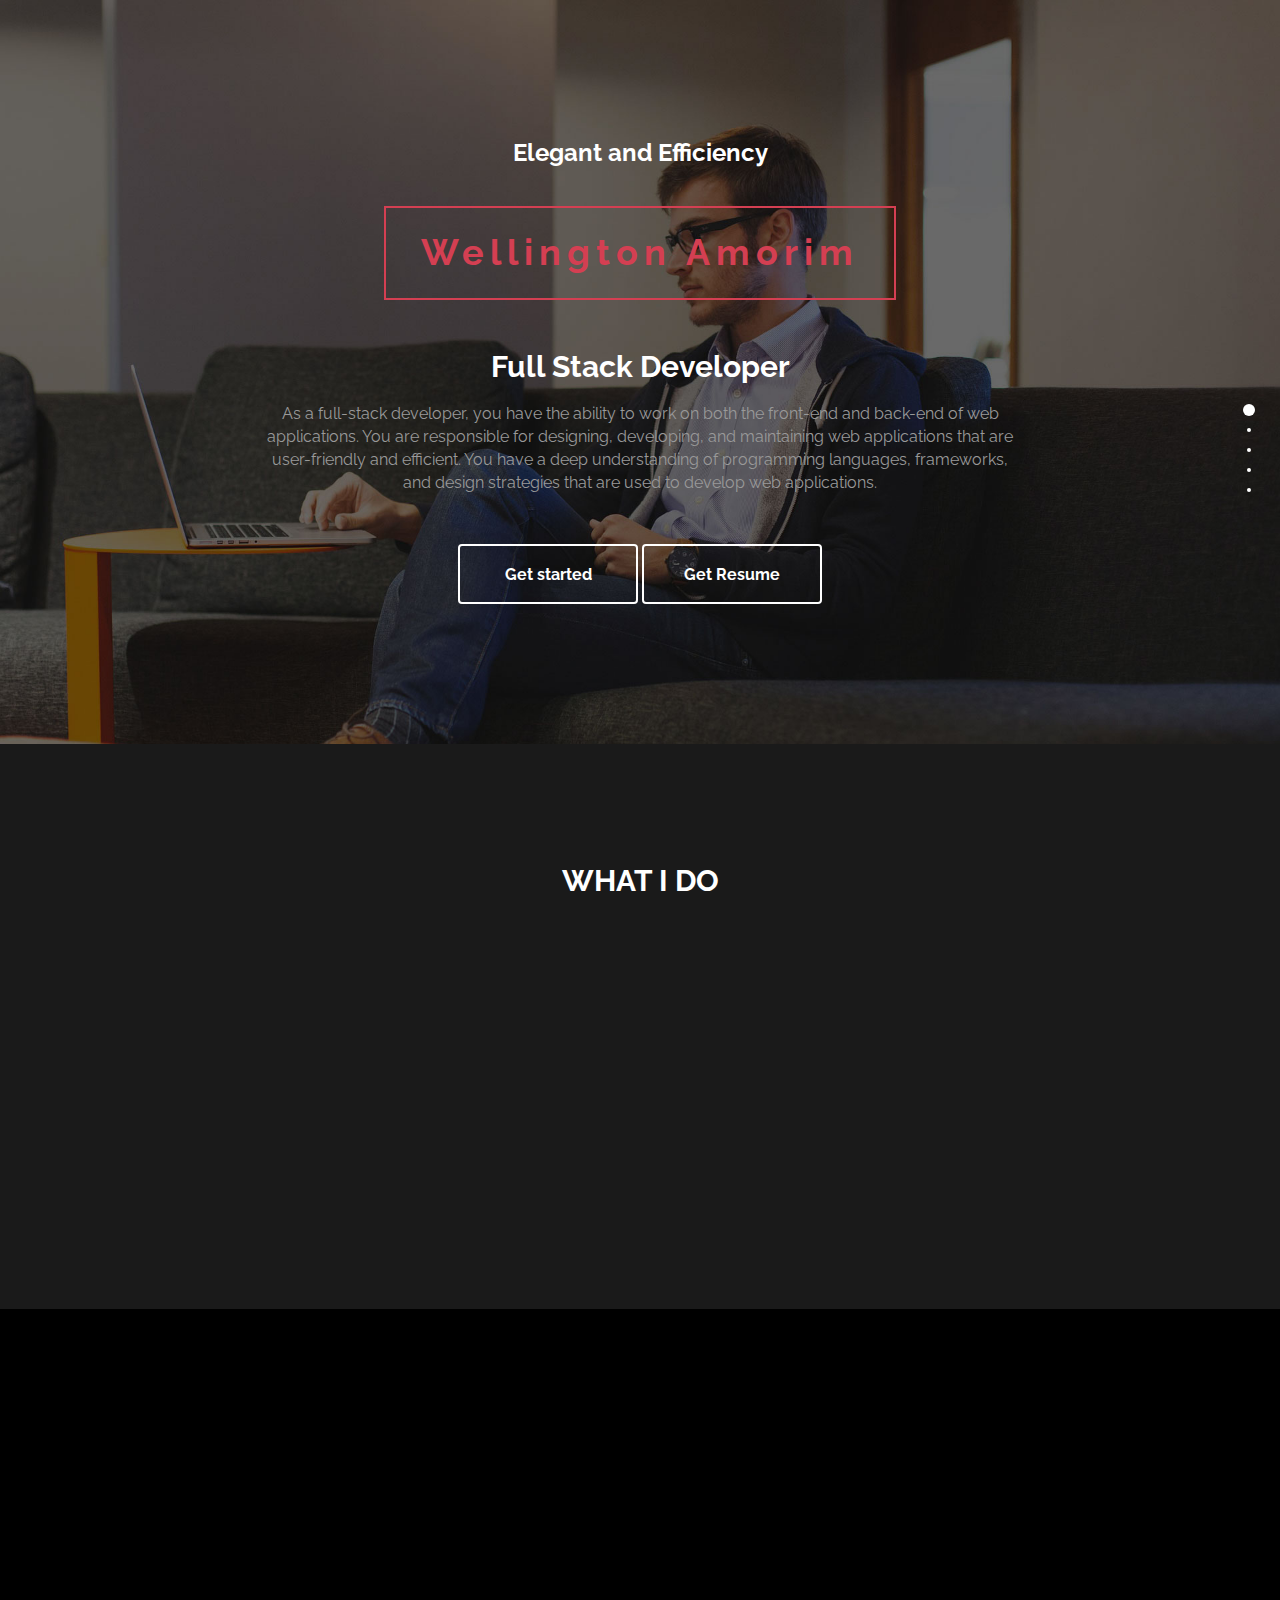
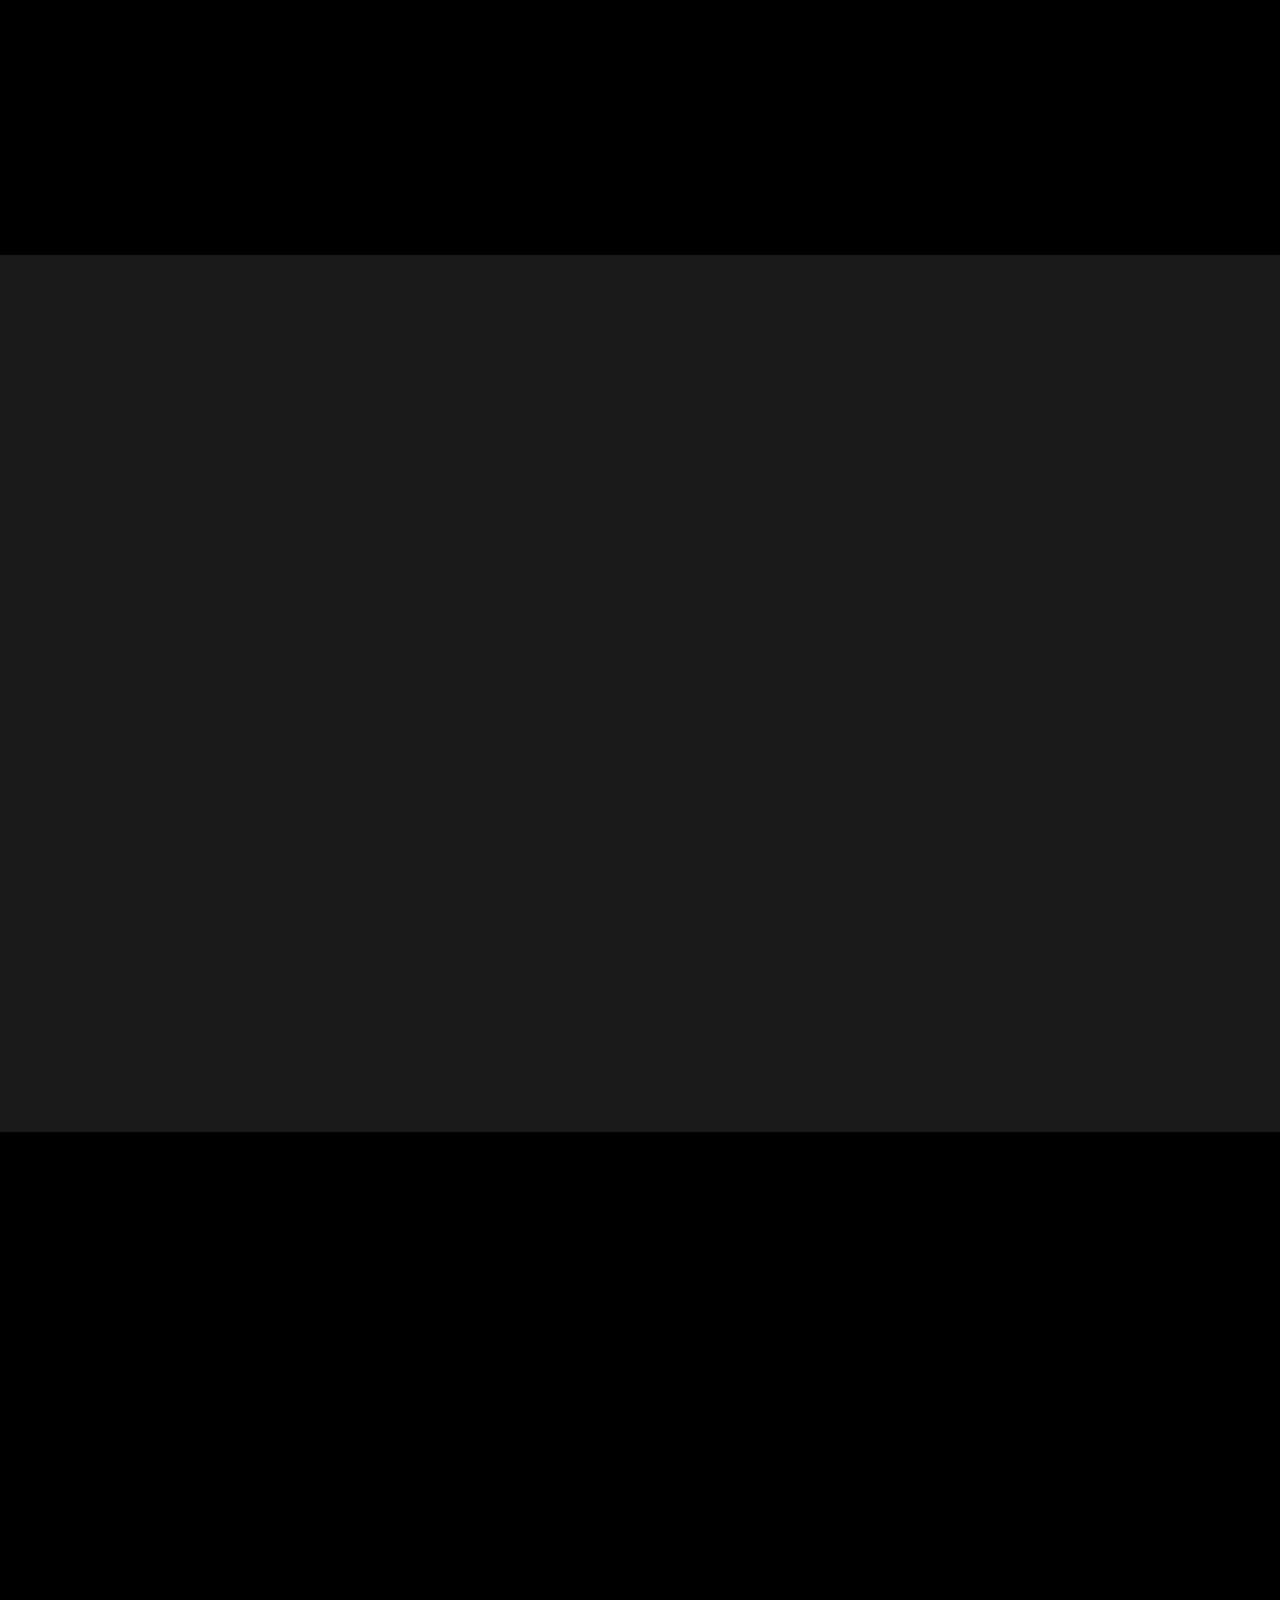
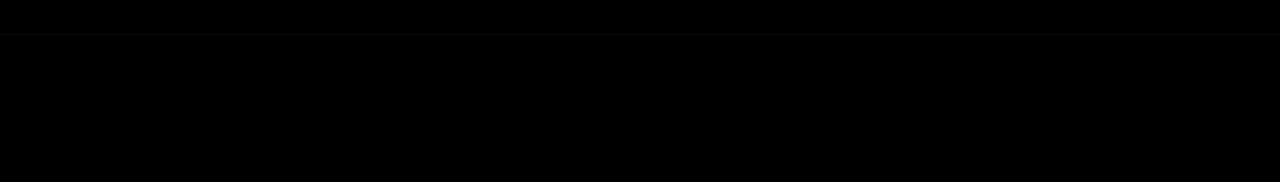
==== commit 8ea5bcec: "mail flow implemented" ====
--- a/root/index.html
+++ b/root/index.html
@@ -221,11 +221,11 @@
 						</address>
 					</div>
 					<div class="col-lg-6 col-md-6 col-xs-10 wow fadeInUp" data-wow-delay="0.6s">
-						<form role="form" method="post" action="#">
-							<input name="name" type="text" class="form-control" id="name" placeholder="Your Name">
-							<input name="email" type="email" class="form-control" id="email" placeholder="Your Email">
-							<textarea name="message" rows="5" class="form-control" id="message" placeholder="Your Message"></textarea>
-							<input name="send" type="submit" class="form-control" id="send" value="SEND ME">
+						<form role="form">
+							<input name="name" id="sender" type="text" class="form-control" id="name" placeholder="Your Name">
+							<!-- <input name="email" id="from" type="email" class="form-control" id="email" placeholder="Your Email"> -->
+							<textarea name="message" id="message" rows="5" class="form-control" id="message" placeholder="Your Message"></textarea>
+							<input name="send" id="send" class="form-control" id="send" onclick="sendEmail()" value="SEND ME">							
 						</form>
 					</div>
 					<div class="col-md-1 col-sm-1"></div>
@@ -267,6 +267,19 @@
 		<script src="js/jquery.simple-text-rotator.js"></script>
 		<!-- custom -->
 		<script src="js/custom.js"></script>
-
+		<script>
+			function sendEmail() {
+				let sender = document.getElementById("sender").value;
+				// let from = document.getElementById("from").value;
+				let message = document.getElementById("message").value;
+				let to = "wellington.copt@gmail.com"
+				// console.log(sender);
+				// console.log(from);
+				// console.log(message);
+				var link = "mailto:"+ encodeURIComponent(to) +"?subject=" + encodeURIComponent("From Portfolio") + "&body=Olá " + message + ",%0D%0A%0D%0A";
+				window.location.href = link;
+			}
+
+		</script>
 	</body>
 </html>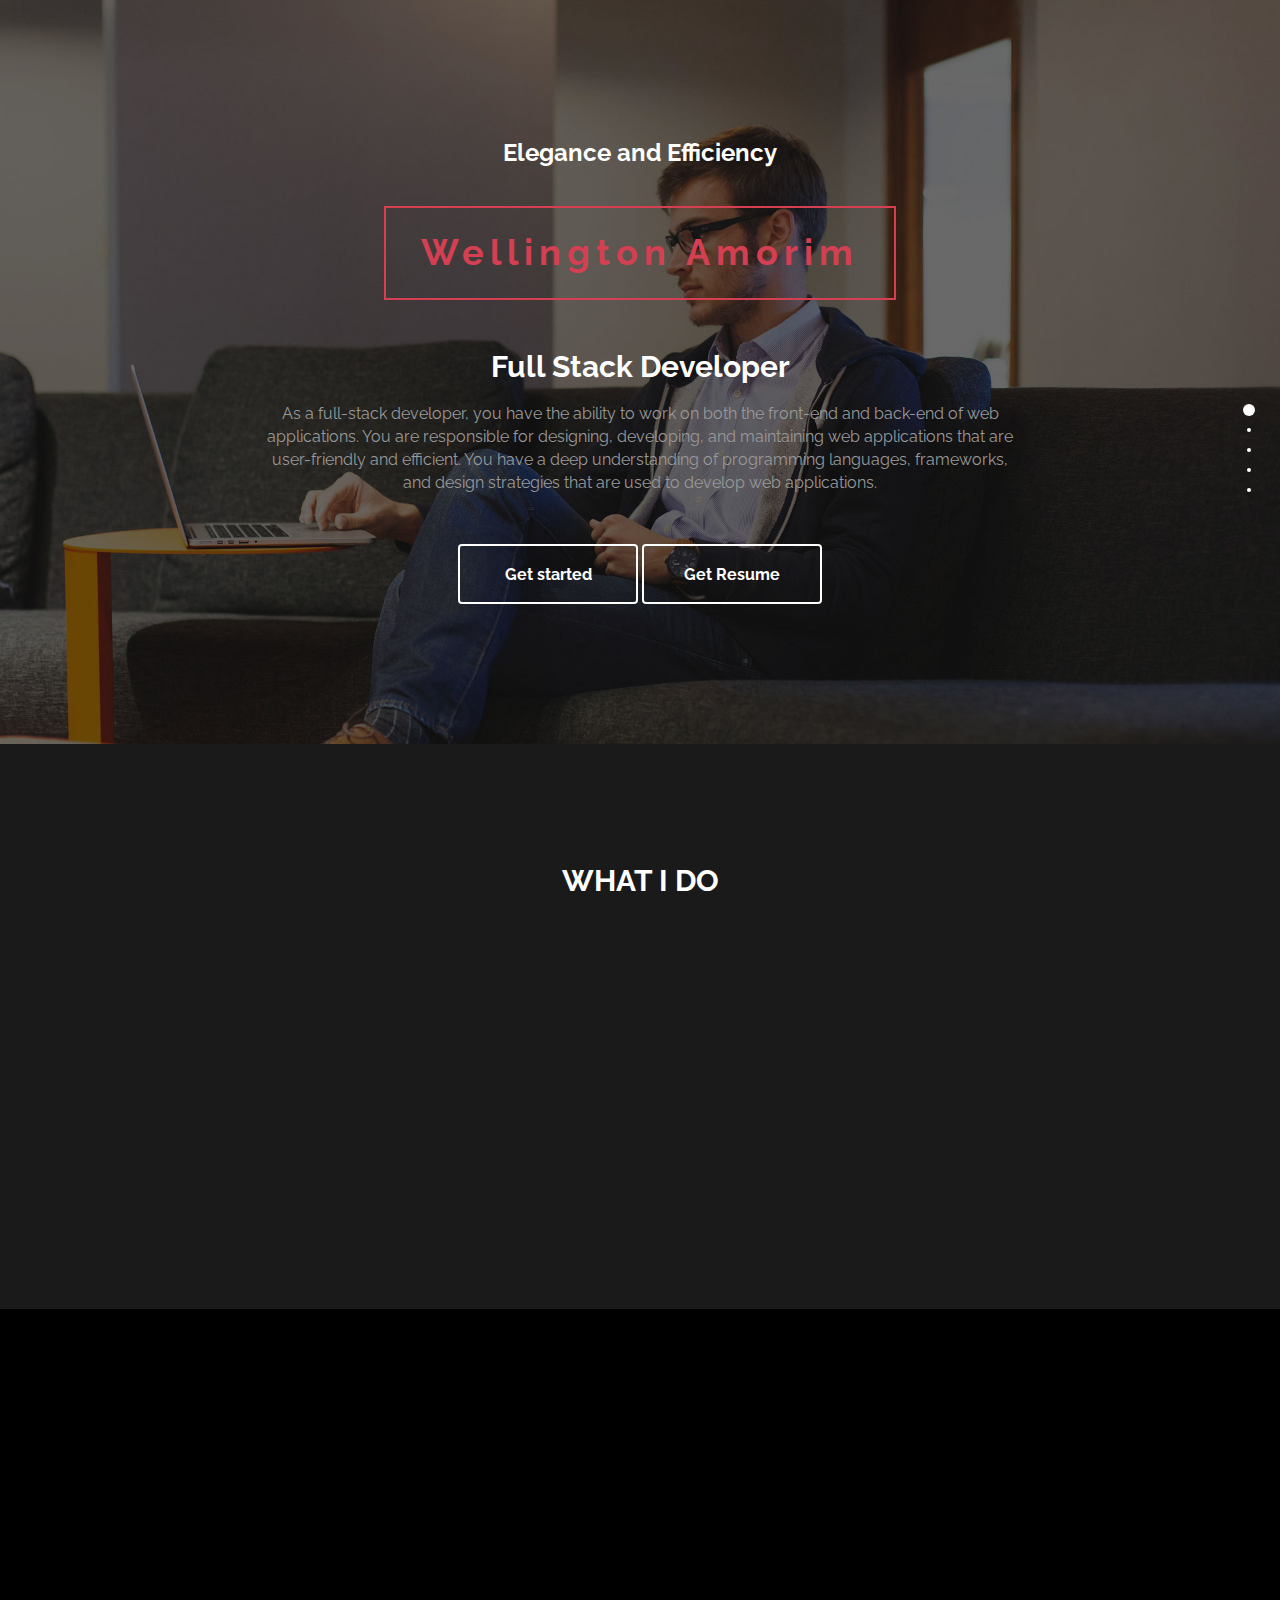
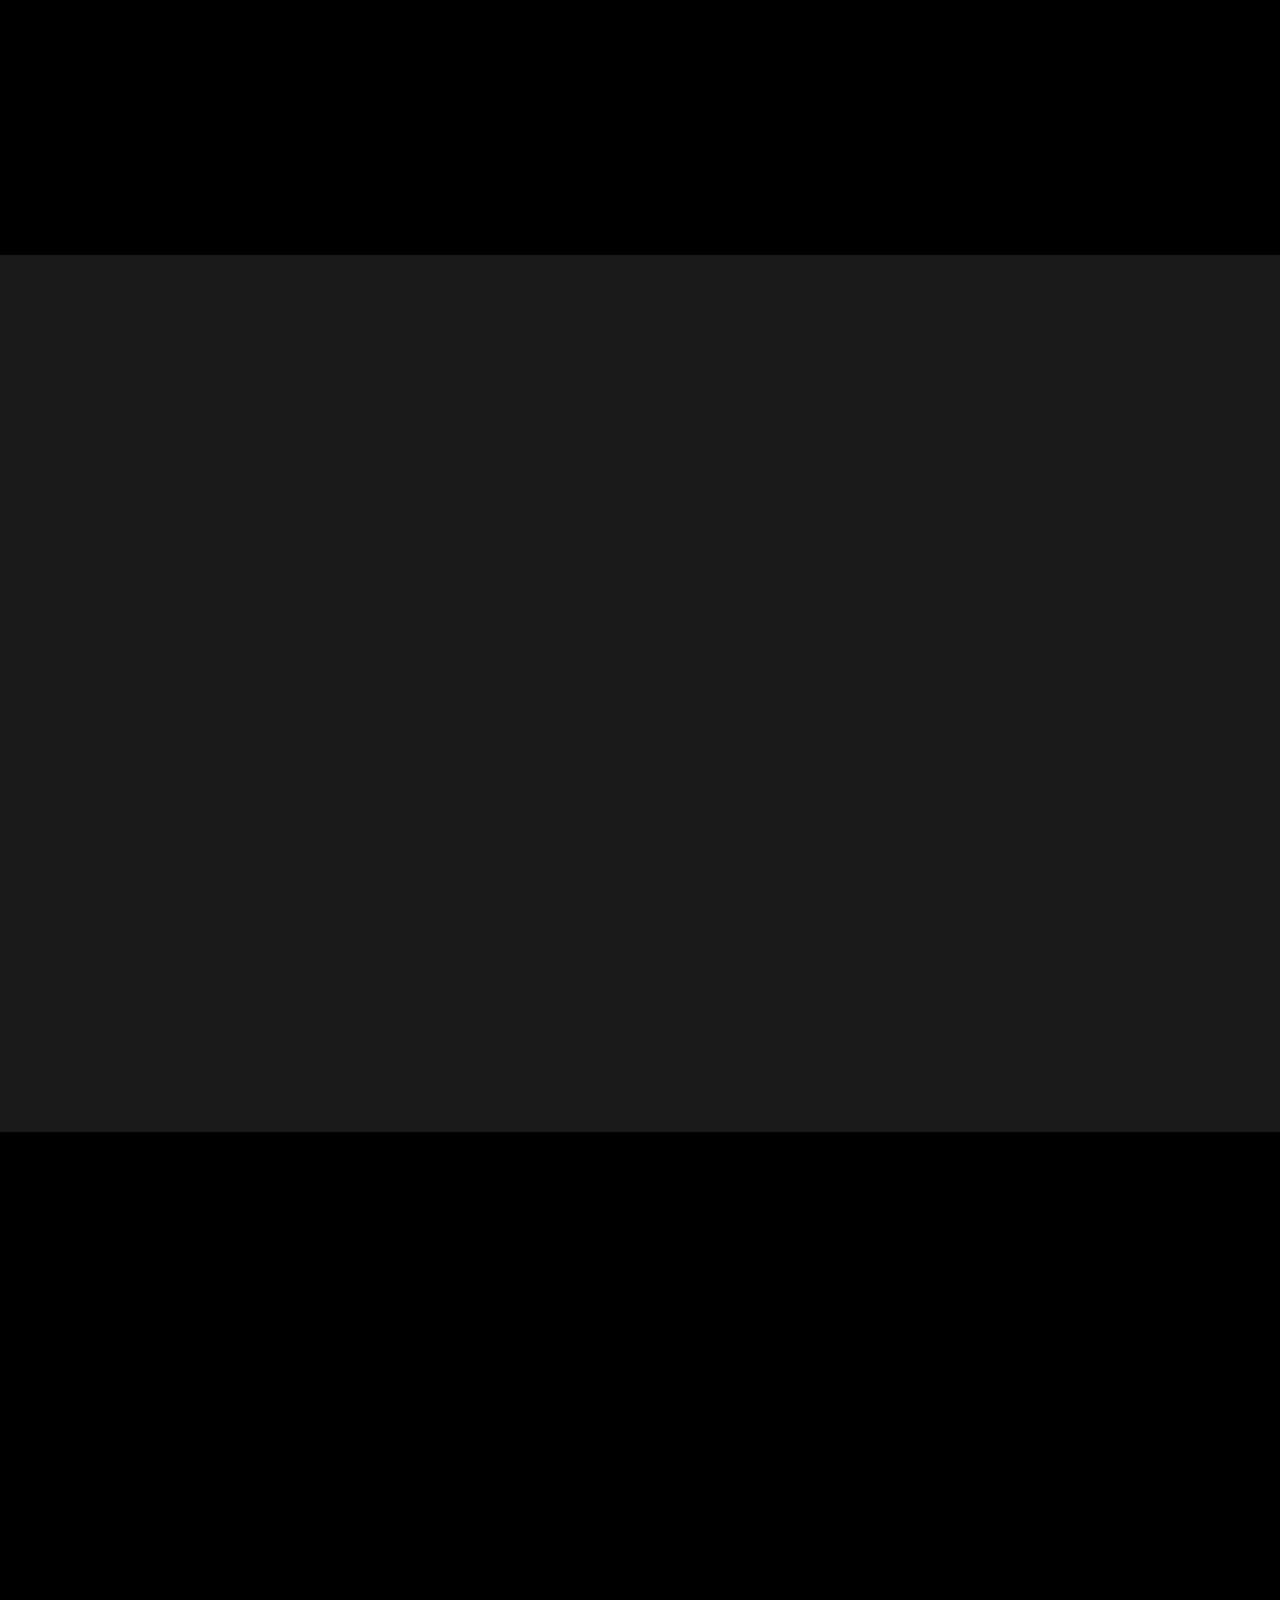
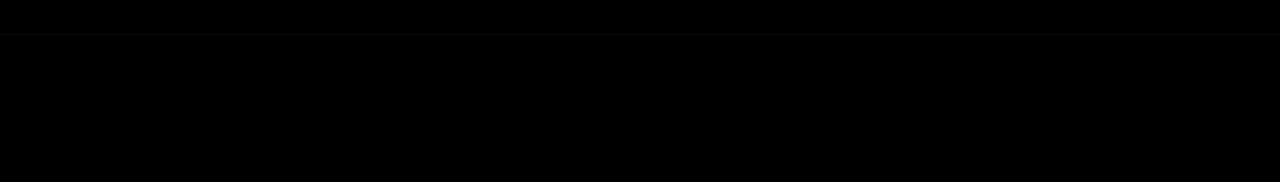
==== commit b4243791: "reference names fixed" ====
--- a/root/index.html
+++ b/root/index.html
@@ -40,7 +40,7 @@
 				<div class="row">
 					<div class="col-md-2"></div>
 					<div class="col-md-8 wow fadeIn" data-wow-delay="0.9s">
-						<h3>Elegant and Efficiency</h3>
+						<h3>Elegance and Efficiency</h3>
 						<h1>Wellington Amorim</h1>
 						<h2 class="rotate">Full Stack Developer, PROJECT LEADER</h2>
 						<p>As a full-stack developer, you have the ability to work on both the front-end and back-end of web applications. You are responsible for designing, developing, and maintaining web applications that are user-friendly and efficient. You have a deep understanding of programming languages, frameworks, and design strategies that are used to develop web applications.</p>
@@ -197,8 +197,8 @@
 						<div class="portfolio-thumb">
 							<img src="images/sorteador.gif" class="img-responsive" alt="portfolio img">
 								<div class="portfolio-overlay">
-									<h4>New Animation</h4>
-									<h5>Author: Wellington</h5>
+									<h4>New Animation - Drawer</h4>
+									<h5>Random to select two person from list of person</h5>
 								</div>
 						</div>
 					</div>
@@ -270,12 +270,8 @@
 		<script>
 			function sendEmail() {
 				let sender = document.getElementById("sender").value;
-				// let from = document.getElementById("from").value;
 				let message = document.getElementById("message").value;
 				let to = "wellington.copt@gmail.com"
-				// console.log(sender);
-				// console.log(from);
-				// console.log(message);
 				var link = "mailto:"+ encodeURIComponent(to) +"?subject=" + encodeURIComponent("From Portfolio") + "&body=Olá " + message + ",%0D%0A%0D%0A";
 				window.location.href = link;
 			}
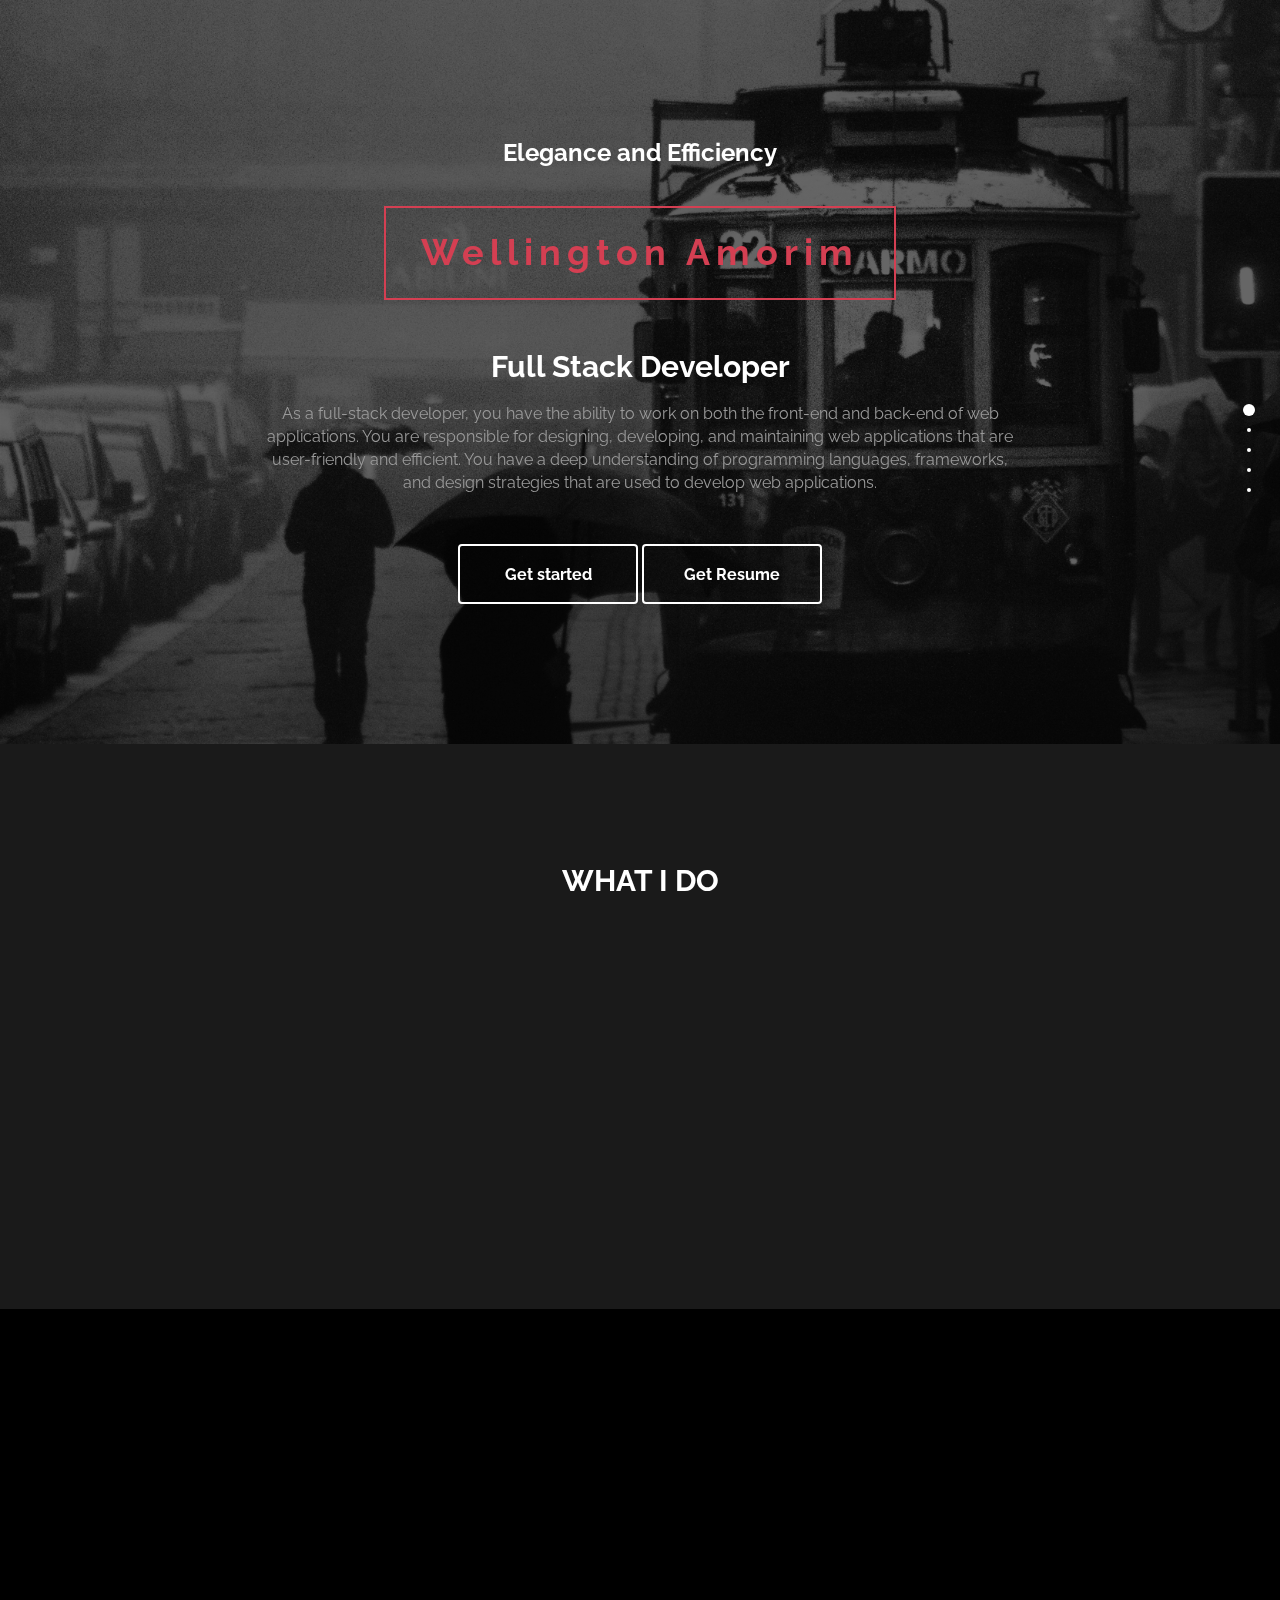
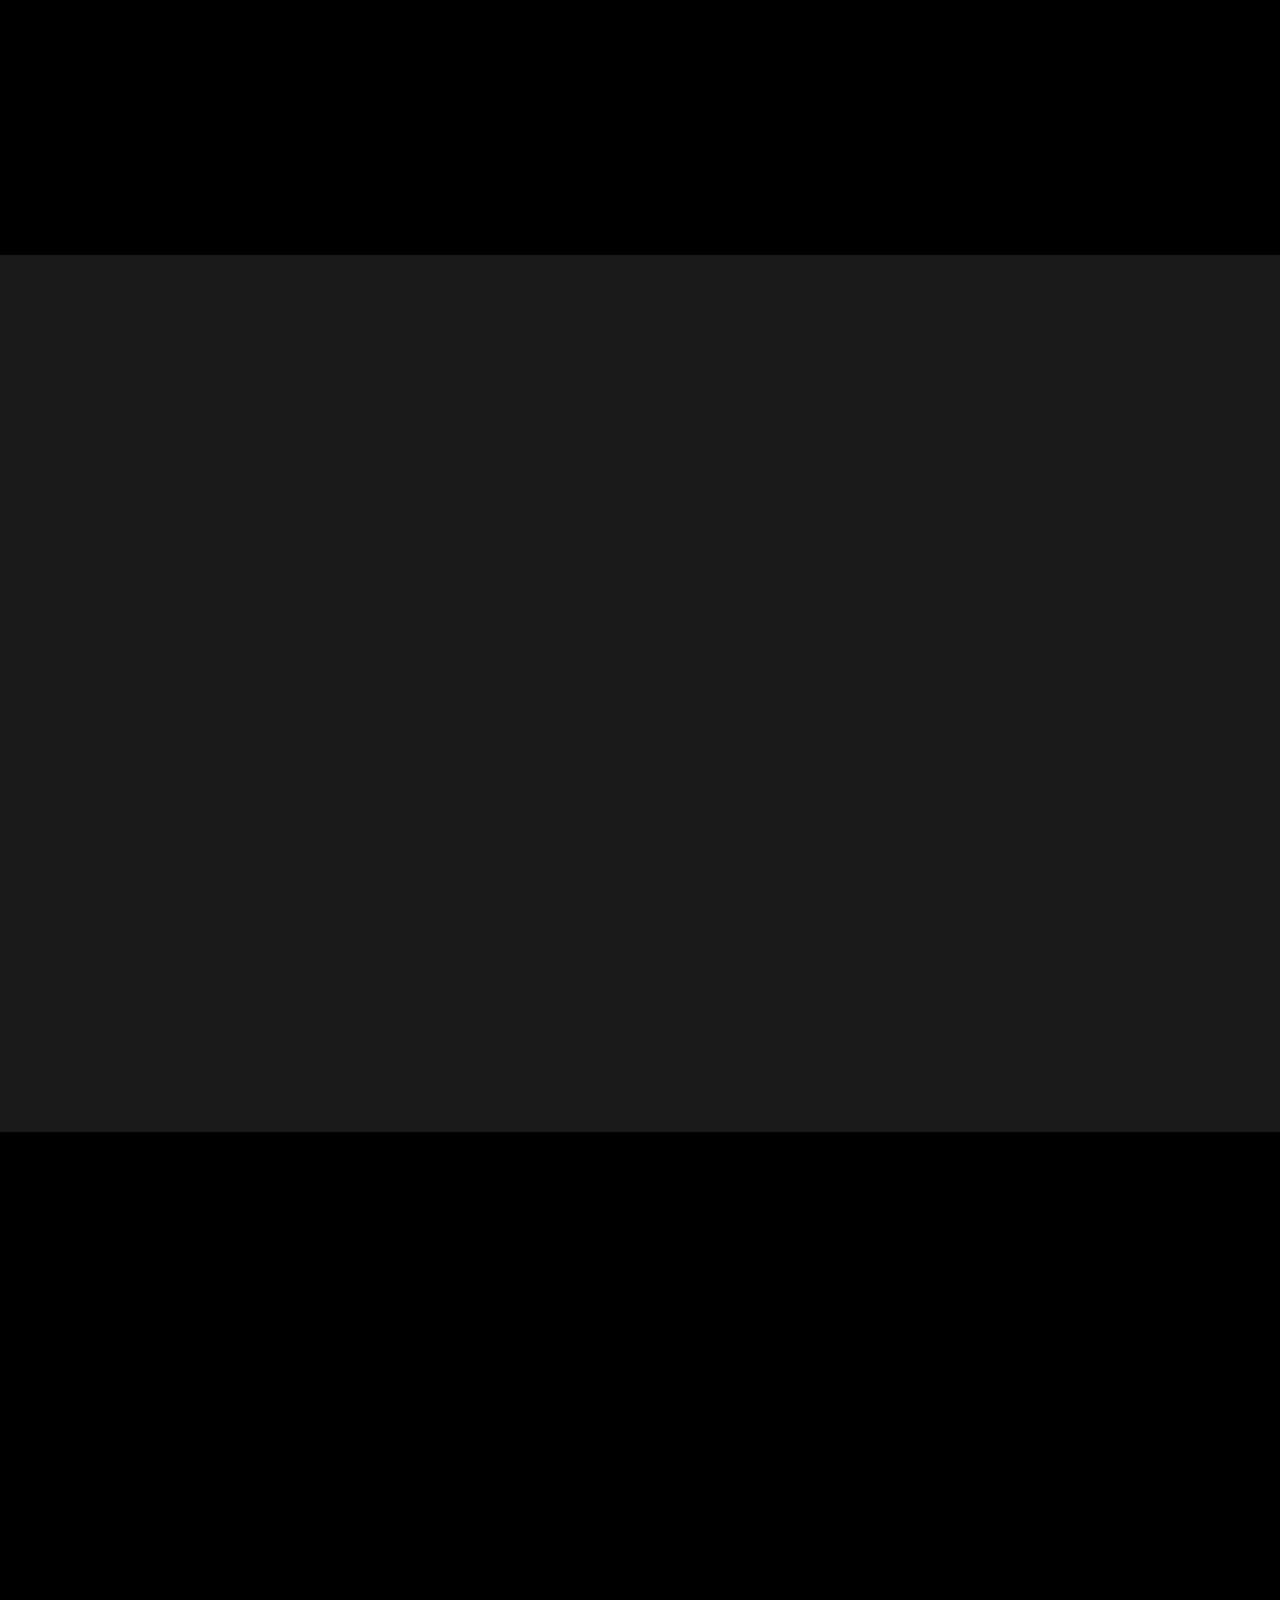
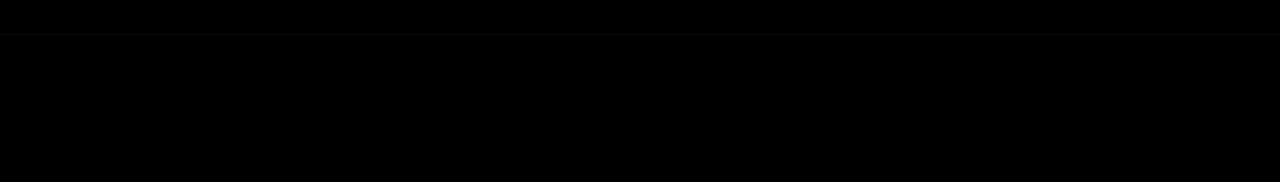
==== commit 3b2fdf02: "google analytics added on the root" ====
--- a/root/index.html
+++ b/root/index.html
@@ -275,7 +275,15 @@
 				var link = "mailto:"+ encodeURIComponent(to) +"?subject=" + encodeURIComponent("From Portfolio") + "&body=Olá " + message + ",%0D%0A%0D%0A";
 				window.location.href = link;
 			}
-
+		</script>
+		<!-- Google tag (gtag.js) -->
+		<script async src="https://www.googletagmanager.com/gtag/js?id=G-FJ1P28Q7F8"></script>
+		<script>
+		window.dataLayer = window.dataLayer || [];
+		function gtag(){dataLayer.push(arguments);}
+		gtag('js', new Date());
+
+		gtag('config', 'G-FJ1P28Q7F8');
 		</script>
 	</body>
 </html>--- a/root/css/templatemo-style.css
+++ b/root/css/templatemo-style.css
@@ -171,7 +171,7 @@
 /* start home */       
 #home
 	{
-        background: url('../images/home-bg.jpg');
+        background: linear-gradient(rgba(0,0,0,.6) 100%,rgba(0,0,0,.6) 100%),url('../images/home-bg.png');
         background-size: cover;
         background-repeat: no-repeat;
         padding-top: 120px;
@@ -363,18 +363,20 @@
     {
         height: 50px;
     }
-#contact input[type="submit"]
+#contact #send
     {
         background: #D43F52;
         border: 2px solid transparent;
         color: #ffffff;
         font-weight: bold;
         transition: all 0.4s ease-in-out;
-    }
-#contact input[type="submit"]:hover
+        text-align: center;
+    }
+#contact #send:hover
     {
         background: #ffffff;
         color: #D43F52;
+        cursor: pointer;
     }
 /* end contact */
 
